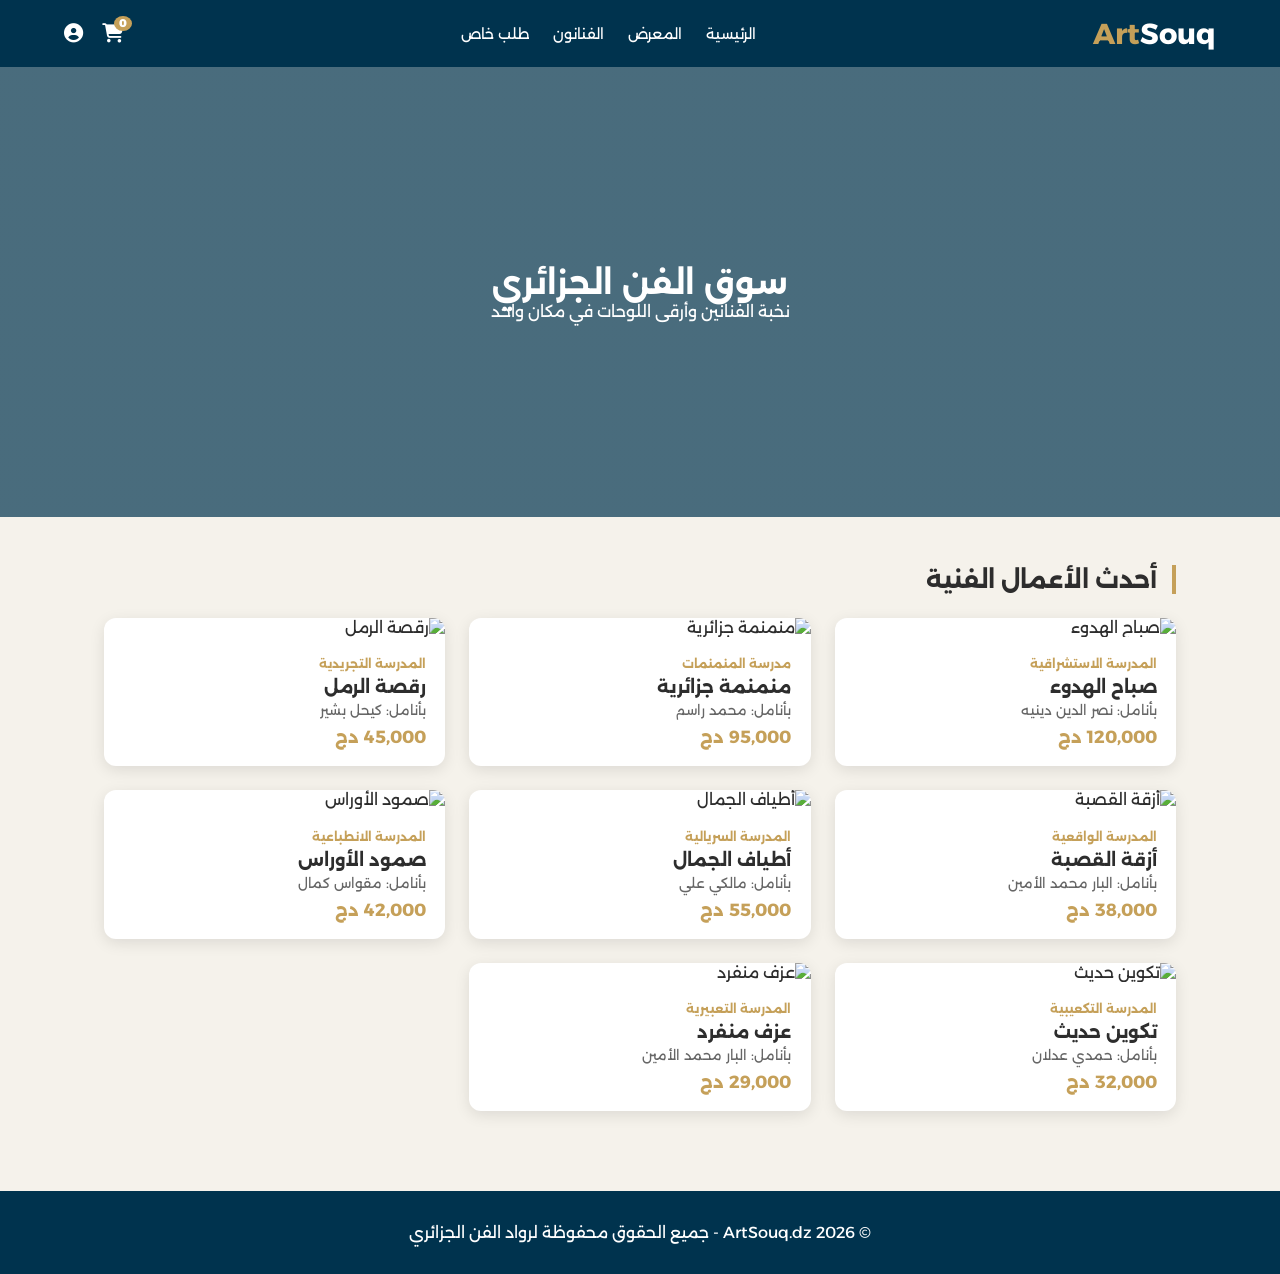
==== index.html @ be3ef2cc "index.html" ====
<!DOCTYPE html>
<html lang="ar" dir="rtl" id="mainHtml">
<head>
    <meta charset="UTF-8">
    <meta name="viewport" content="width=device-width, initial-scale=1.0">
    <title>ArtSouq.dz | سوق الفن الجزائري الاحترافي</title>
    <link href="https://fonts.googleapis.com/css2?family=Alexandria:wght@300;400;700&display=swap" rel="stylesheet">
    <link rel="stylesheet" href="https://cdnjs.cloudflare.com/ajax/libs/font-awesome/6.5.1/css/all.min.css">
    <style>
        :root {
            --petrol-blue: #00334E;
            --gold: #C5A059;
            --ivory: #F5F2EB;
            --text-dark: #2D2D2D;
            --white: #FFFFFF;
            --gray: #f4f4f4;
            --shadow: 0 4px 15px rgba(0,0,0,0.1);
        }

        * { margin: 0; padding: 0; box-sizing: border-box; font-family: 'Alexandria', sans-serif; }
        body { background-color: var(--ivory); color: var(--text-dark); overflow-x: hidden; }

        /* --- Navigation --- */
        nav {
            background-color: var(--petrol-blue);
            padding: 1rem 5%;
            display: flex;
            justify-content: space-between;
            align-items: center;
            position: sticky;
            top: 0;
            z-index: 1000;
        }
        .logo { font-size: 1.8rem; font-weight: 700; text-decoration: none; }
        .logo .art { color: var(--gold); }
        .logo .souq { color: var(--white); }

        .nav-links { display: flex; list-style: none; gap: 1.5rem; }
        .nav-links a { color: var(--white); text-decoration: none; cursor: pointer; font-size: 0.9rem; }
        .nav-links a:hover { color: var(--gold); }

        .nav-actions { display: flex; gap: 1.2rem; align-items: center; color: var(--white); }
        .nav-actions i { cursor: pointer; font-size: 1.2rem; position: relative; }
        .cart-count { position: absolute; top: -8px; right: -8px; background: var(--gold); color: white; font-size: 0.7rem; padding: 2px 5px; border-radius: 50%; }

        /* --- Hero --- */
        .hero {
            height: 50vh;
            background: linear-gradient(rgba(0,51,78,0.7), rgba(0,51,78,0.7)), 
                        url('https://images.unsplash.com/photo-1579783902614-a3fb3927b6a5?auto=format&fit=crop&w=1920&q=80');
            background-size: cover; background-position: center;
            display: flex; flex-direction: column; justify-content: center; align-items: center; text-align: center; color: var(--white);
        }

        /* --- Grid System --- */
        .container { padding: 3rem 5%; max-width: 1200px; margin: 0 auto; }
        .art-grid { display: grid; grid-template-columns: repeat(auto-fill, minmax(280px, 1fr)); gap: 1.5rem; }
        .art-card { background: var(--white); border-radius: 12px; overflow: hidden; box-shadow: var(--shadow); cursor: pointer; transition: 0.3s; }
        .art-card:hover { transform: translateY(-5px); }
        .art-card img { width: 100%; height: 250px; object-fit: cover; }
        .art-details { padding: 1.2rem; }
        .art-details h3 { font-size: 1.1rem; margin-bottom: 5px; }
        .art-details p { font-size: 0.85rem; color: #666; margin-bottom: 8px; }
        .art-details .school { font-size: 0.75rem; color: var(--gold); font-weight: bold; margin-bottom: 5px; display: block; }
        .price { color: var(--gold); font-weight: 700; font-size: 1.1rem; }

        /* --- Modals --- */
        .modal-overlay {
            position: fixed; top: 0; left: 0; width: 100%; height: 100%;
            background: rgba(0,0,0,0.8); display: none; justify-content: center;
            align-items: center; z-index: 2000; padding: 20px; backdrop-filter: blur(8px);
        }
        .modal-content {
            background: var(--white); width: 100%; max-width: 500px; border-radius: 15px;
            padding: 25px; position: relative; max-height: 90vh; overflow-y: auto;
        }
        .close-modal { position: absolute; top: 15px; right: 20px; font-size: 1.5rem; cursor: pointer; color: var(--petrol-blue); }

        /* --- Payment & Special UI --- */
        .payment-card { border: 2px solid #eee; border-radius: 10px; padding: 15px; margin: 10px 0; cursor: pointer; display: flex; align-items: center; gap: 15px; transition: 0.2s; }
        .payment-card:hover { background: #fcfcfc; }
        .payment-card.active { border-color: var(--gold); background: #fdfaf3; }
        .btn-action { width: 100%; padding: 12px; border: none; border-radius: 8px; background: var(--petrol-blue); color: white; font-weight: 700; cursor: pointer; margin-top: 10px; }
        
        .profile-avatar { width: 80px; height: 80px; background: var(--gold); border-radius: 50%; margin: 0 auto 10px; display: flex; align-items: center; justify-content: center; font-size: 2rem; color: white; }
        .artist-list-item { display: flex; align-items: center; gap: 15px; padding: 12px; border-bottom: 1px solid #eee; cursor: pointer; transition: 0.2s; }
        .artist-list-item:hover { background: #f9f9f9; }

        .cart-item { display: flex; justify-content: space-between; align-items: center; border-bottom: 1px solid #eee; padding: 10px 0; }
        
        .gallery-item { position: relative; border-radius: 10px; overflow: hidden; cursor: pointer; height: 180px; }
        .gallery-item img { width: 100%; height: 100%; object-fit: cover; }
        .gallery-item .overlay { position: absolute; top:0; left:0; width:100%; height:100%; background:rgba(0,51,78,0.7); display:flex; align-items:center; justify-content:center; opacity:0; transition:0.3s; color:white; font-weight:700; font-size: 0.8rem; text-align: center; padding: 10px; }
        .gallery-item:hover .overlay { opacity: 1; }

        footer { text-align: center; padding: 2rem; background: var(--petrol-blue); color: white; margin-top: 2rem; }
    </style>
</head>
<body>

    <nav>
        <a href="#" class="logo"><span class="art">Art</span><span class="souq">Souq</span></a>
        <ul class="nav-links">
            <li><a onclick="location.reload()">الرئيسية</a></li>
            <li><a onclick="openModal('galleryModal')">المعرض</a></li>
            <li><a onclick="openModal('artistsModal')">الفنانون</a></li>
            <li><a onclick="openModal('orderModal')">طلب خاص</a></li>
        </ul>
        <div class="nav-actions">
            <i class="fa fa-shopping-cart" onclick="openModal('cartModal')"><span class="cart-count" id="cartCount">0</span></i>
            <i class="fa fa-user-circle" onclick="openModal('profileModal')"></i>
        </div>
    </nav>

    <header class="hero">
        <h1>سوق الفن الجزائري</h1>
        <p>نخبة الفنانين وأرقى اللوحات في مكان واحد</p>
    </header>

    <main class="container">
        <h2 style="margin-bottom: 1.5rem; border-right: 4px solid var(--gold); padding-right: 15px;">أحدث الأعمال الفنية</h2>
        <div class="art-grid" id="mainGrid"></div>
    </main>

    <!-- Modal: Gallery -->
    <div class="modal-overlay" id="galleryModal">
        <div class="modal-content" style="max-width: 800px;">
            <span class="close-modal" onclick="closeModal('galleryModal')">&times;</span>
            <h2 style="margin-bottom:20px;">المعرض الفني الشامل</h2>
            <div style="display:grid; grid-template-columns: repeat(auto-fill, minmax(180px, 1fr)); gap:15px;" id="galleryGrid"></div>
        </div>
    </div>

    <!-- Modal: Artists -->
    <div class="modal-overlay" id="artistsModal">
        <div class="modal-content">
            <span class="close-modal" onclick="closeModal('artistsModal')">&times;</span>
            <h2 style="margin-bottom:15px;">فنانونا المبدعون</h2>
            <div id="artistsList"></div>
        </div>
    </div>

    <!-- Modal: Custom Order -->
    <div class="modal-overlay" id="orderModal">
        <div class="modal-content">
            <span class="close-modal" onclick="closeModal('orderModal')">&times;</span>
            <h2>طلب لوحة خاصة</h2>
            <div style="margin-top: 20px;">
                <label style="display:block; margin-bottom:5px; font-size:0.9rem;">وصف اللوحة المطلوبة</label>
                <textarea style="width:100%; height:100px; padding:10px; border-radius:5px; border:1px solid #ddd; margin-bottom:15px;" placeholder="مثلاً: أريد لوحة طبيعية لصحراء الجزائر بالمدرسة الانطباعية..."></textarea>
                <label style="display:block; margin-bottom:5px; font-size:0.9rem;">الميزانية التقريبية (دج)</label>
                <input type="number" style="width:100%; padding:10px; border-radius:5px; border:1px solid #ddd; margin-bottom:15px;">
                <button class="btn-action" onclick="alert('تم إرسال طلبك بنجاح، سيتواصل معك أحد الفنانين قريباً')">إرسال الطلب</button>
            </div>
        </div>
    </div>

    <!-- Modal: Checkout -->
    <div class="modal-overlay" id="checkoutModal">
        <div class="modal-content">
            <span class="close-modal" onclick="closeModal('checkoutModal')">&times;</span>
            <h2 id="checkTitle">تفاصيل اللوحة</h2>
            <img id="checkImg" src="" style="width:100%; height:250px; object-fit:cover; border-radius:10px; margin:15px 0;">
            <div style="display:flex; flex-direction:column; gap:5px; margin-bottom:20px;">
                <span id="checkSchool" style="color:var(--gold); font-size:0.8rem; font-weight:bold;"></span>
                <span id="checkArtist" style="font-weight:bold;"></span>
                <span class="price" id="checkPrice"></span>
            </div>
            <p style="font-weight:700; margin-bottom:10px;">اختر طريقة الدفع:</p>
            <div class="payment-card" onclick="selectPay(this)">
                <i class="fa fa-credit-card" style="color:#f39c12"></i>
                <span>البطاقة الذهبية (Edahabia)</span>
            </div>
            <div class="payment-card" onclick="selectPay(this)">
                <i class="fa fa-mobile-screen" style="color:#e74c3c"></i>
                <span>تطبيق بريدي موب (BaridiMob)</span>
            </div>
            <button class="btn-action" onclick="addToCart()">إضافة للسلة</button>
            <button class="btn-action" style="background:var(--gold)" onclick="confirmDirectBuy()">شراء مباشر الآن</button>
        </div>
    </div>

    <!-- Modal: Profile -->
    <div class="modal-overlay" id="profileModal">
        <div class="modal-content">
            <span class="close-modal" onclick="closeModal('profileModal')">&times;</span>
            <div style="text-align:center;">
                <div class="profile-avatar"><i class="fa fa-user"></i></div>
                <h3>البار محمد الأمين</h3>
                <p style="font-size:0.85rem; color:#666;">ولاية الجلفة</p>
            </div>
            <div style="border-top:1px solid #eee; padding-top:15px; margin-top:15px;">
                <div style="display:flex; align-items:center; gap:10px; padding:12px; cursor:pointer;"><i class="fa fa-box"></i> طلباتي الفنية</div>
                <div style="display:flex; align-items:center; gap:10px; padding:12px; cursor:pointer;"><i class="fa fa-paint-brush"></i> لوحاتي المعروضة</div>
                <div style="display:flex; align-items:center; gap:10px; padding:12px; cursor:pointer; color:red;"><i class="fa fa-sign-out"></i> تسجيل الخروج</div>
            </div>
        </div>
    </div>

    <!-- Modal: Cart -->
    <div class="modal-overlay" id="cartModal">
        <div class="modal-content">
            <span class="close-modal" onclick="closeModal('cartModal')">&times;</span>
            <h2>سلة التسوق</h2>
            <div id="cartItems" style="margin:20px 0;"></div>
            <div style="border-top:2px solid #eee; padding-top:15px; display:flex; justify-content:space-between; font-weight:700;">
                <span>الإجمالي:</span>
                <span id="cartTotal">0 دج</span>
            </div>
            <button class="btn-action" onclick="alert('جاري الانتقال لصفحة الدفع الآمن...')">إتمام عملية الشراء</button>
        </div>
    </div>

    <footer>
        <p>&copy; 2026 ArtSouq.dz - جميع الحقوق محفوظة لرواد الفن الجزائري</p>
    </footer>

    <script>
        const artists = ["البار محمد الأمين", "كيحل بشير", "مقواس كمال", "حمدي عدلان", "نصر الدين دينيه", "محمد راسم", "مالكي علي"];

        const artworks = [
            { id: 1, title: "صباح الهدوء", artist: "نصر الدين دينيه", school: "المدرسة الاستشراقية", price: 120000, img: "https://images.unsplash.com/photo-1579783902614-a3fb3927b6a5?w=500" },
            { id: 2, title: "منمنمة جزائرية", artist: "محمد راسم", school: "مدرسة المنمنمات", price: 95000, img: "https://images.unsplash.com/photo-1549490349-8643362247b5?w=500" },
            { id: 3, title: "رقصة الرمل", artist: "كيحل بشير", school: "المدرسة التجريدية", price: 45000, img: "https://images.unsplash.com/photo-1541963463532-d68292c34b19?w=500" },
            { id: 4, title: "أزقة القصبة", artist: "البار محمد الأمين", school: "المدرسة الواقعية", price: 38000, img: "https://upload.wikimedia.org/wikipedia/commons/4/4b/Casbahalgerie.jpgw=500" },
            { id: 5, title: "أطياف الجمال", artist: "مالكي علي", school: "المدرسة السريالية", price: 55000, img: "https://images.unsplash.com/photo-1515402246390-e136a92946df?w=500" },
            { id: 6, title: "صمود الأوراس", artist: "مقواس كمال", school: "المدرسة الانطباعية", price: 42000, img: "https://images.unsplash.com/photo-1576133030430-2cb03b6d8cc5?w=500" },
            { id: 7, title: "تكوين حديث", artist: "حمدي عدلان", school: "المدرسة التكعيبية", price: 32000, img: "https://images.unsplash.com/photo-1508189860359-777d945909ef?w=500" },
            { id: 8, title: "عزف منفرد", artist: "البار محمد الأمين", school: "المدرسة التعبيرية", price: 29000, img: "https://images.unsplash.com/photo-1547826039-bfc35e0f1ea8?w=500" }
        ];

        let cart = [];
        let currentItem = null;

        window.onload = () => {
            renderGrid();
            renderGallery();
            renderArtists();
            updateCartUI();
        };

        function renderGrid() {
            const grid = document.getElementById('mainGrid');
            if(!grid) return;
            artworks.forEach(art => {
                const card = document.createElement('div');
                card.className = 'art-card';
                card.onclick = () => openCheckout(art);
                card.innerHTML = `
                    <img src="${art.img}" alt="${art.title}">
                    <div class="art-details">
                        <span class="school">${art.school}</span>
                        <h3>${art.title}</h3>
                        <p>بأنامل: ${art.artist}</p>
                        <div class="price">${art.price.toLocaleString()} دج</div>
                    </div>
                `;
                grid.appendChild(card);
            });
        }

        function renderGallery() {
            const gallery = document.getElementById('galleryGrid');
            if(!gallery) return;
            artworks.forEach(art => {
                const item = document.createElement('div');
                item.className = 'gallery-item';
                item.onclick = () => { closeModal('galleryModal'); openCheckout(art); };
                item.innerHTML = `
                    <img src="${art.img}">
                    <div class="overlay"><span>${art.title}<br>${art.school}</span></div>
                `;
                gallery.appendChild(item);
            });
        }

        function renderArtists() {
            const list = document.getElementById('artistsList');
            if(!list) return;
            artists.forEach(name => {
                const div = document.createElement('div');
                div.className = 'artist-list-item';
                div.innerHTML = `
                    <div style="width:45px; height:45px; border-radius:50%; background:#eee; display:flex; align-items:center; justify-content:center;"><i class="fa fa-user" style="color:#aaa"></i></div>
                    <div style="flex:1;">
                        <h4 style="font-size:0.95rem;">${name}</h4>
                        <p style="font-size:0.7rem; color:#888;">فنان تشكيلي معتمد</p>
                    </div>
                    <i class="fa fa-chevron-left" style="font-size:0.8rem; color:#ccc;"></i>
                `;
                list.appendChild(div);
            });
        }

        function openModal(id) {
            const modal = document.getElementById(id);
            if (modal) {
                modal.style.display = 'flex';
                document.body.style.overflow = 'hidden';
            }
        }

        function closeModal(id) {
            const modal = document.getElementById(id);
            if (modal) {
                modal.style.display = 'none';
                document.body.style.overflow = 'auto';
            }
        }

        function openCheckout(art) {
            currentItem = art;
            document.getElementById('checkTitle').innerText = art.title;
            document.getElementById('checkImg').src = art.img;
            document.getElementById('checkArtist').innerText = "الفنان: " + art.artist;
            document.getElementById('checkSchool').innerText = art.school;
            document.getElementById('checkPrice').innerText = art.price.toLocaleString() + " دج";
            openModal('checkoutModal');
        }

        function selectPay(el) {
            document.querySelectorAll('.payment-card').forEach(p => p.classList.remove('active'));
            el.classList.add('active');
        }

        function addToCart() {
            cart.push(currentItem);
            updateCartUI();
            alert("تم إضافة '" + currentItem.title + "' إلى السلة");
            closeModal('checkoutModal');
        }

        function updateCartUI() {
            const list = document.getElementById('cartItems');
            const count = document.getElementById('cartCount');
            const totalLabel = document.getElementById('cartTotal');
            if(!list || !count || !totalLabel) return;

            count.innerText = cart.length;
            list.innerHTML = "";
            let total = 0;

            if(cart.length === 0) {
                list.innerHTML = '<p style="text-align:center; color:#999;">السلة فارغة حالياً</p>';
            } else {
                cart.forEach((item, index) => {
                    total += item.price;
                    const div = document.createElement('div');
                    div.className = 'cart-item';
                    div.innerHTML = `
                        <div style="font-size:0.9rem;">
                            <strong>${item.title}</strong><br>
                            <span style="font-size:0.75rem; color:#888;">${item.artist}</span>
                        </div>
                        <div style="display:flex; align-items:center; gap:10px;">
                            <span style="color:var(--gold); font-size:0.9rem;">${item.price.toLocaleString()} دج</span>
                            <i class="fa fa-trash" onclick="removeFromCart(${index})" style="color:red; cursor:pointer;"></i>
                        </div>
                    `;
                    list.appendChild(div);
                });
            }
            totalLabel.innerText = total.toLocaleString() + " دج";
        }

        function removeFromCart(index) {
            cart.splice(index, 1);
            updateCartUI();
        }

        function confirmDirectBuy() {
            alert("سيتم توجيهك الآن لإتمام عملية شراء '" + currentItem.title + "' بمبلغ " + currentItem.price.toLocaleString() + " دج");
            closeModal('checkoutModal');
        }

        window.onclick = function(e) {
            if (e.target.classList.contains('modal-overlay')) {
                e.target.style.display = 'none';
                document.body.style.overflow = 'auto';
            }
        }
    </script>
</body>
</html>
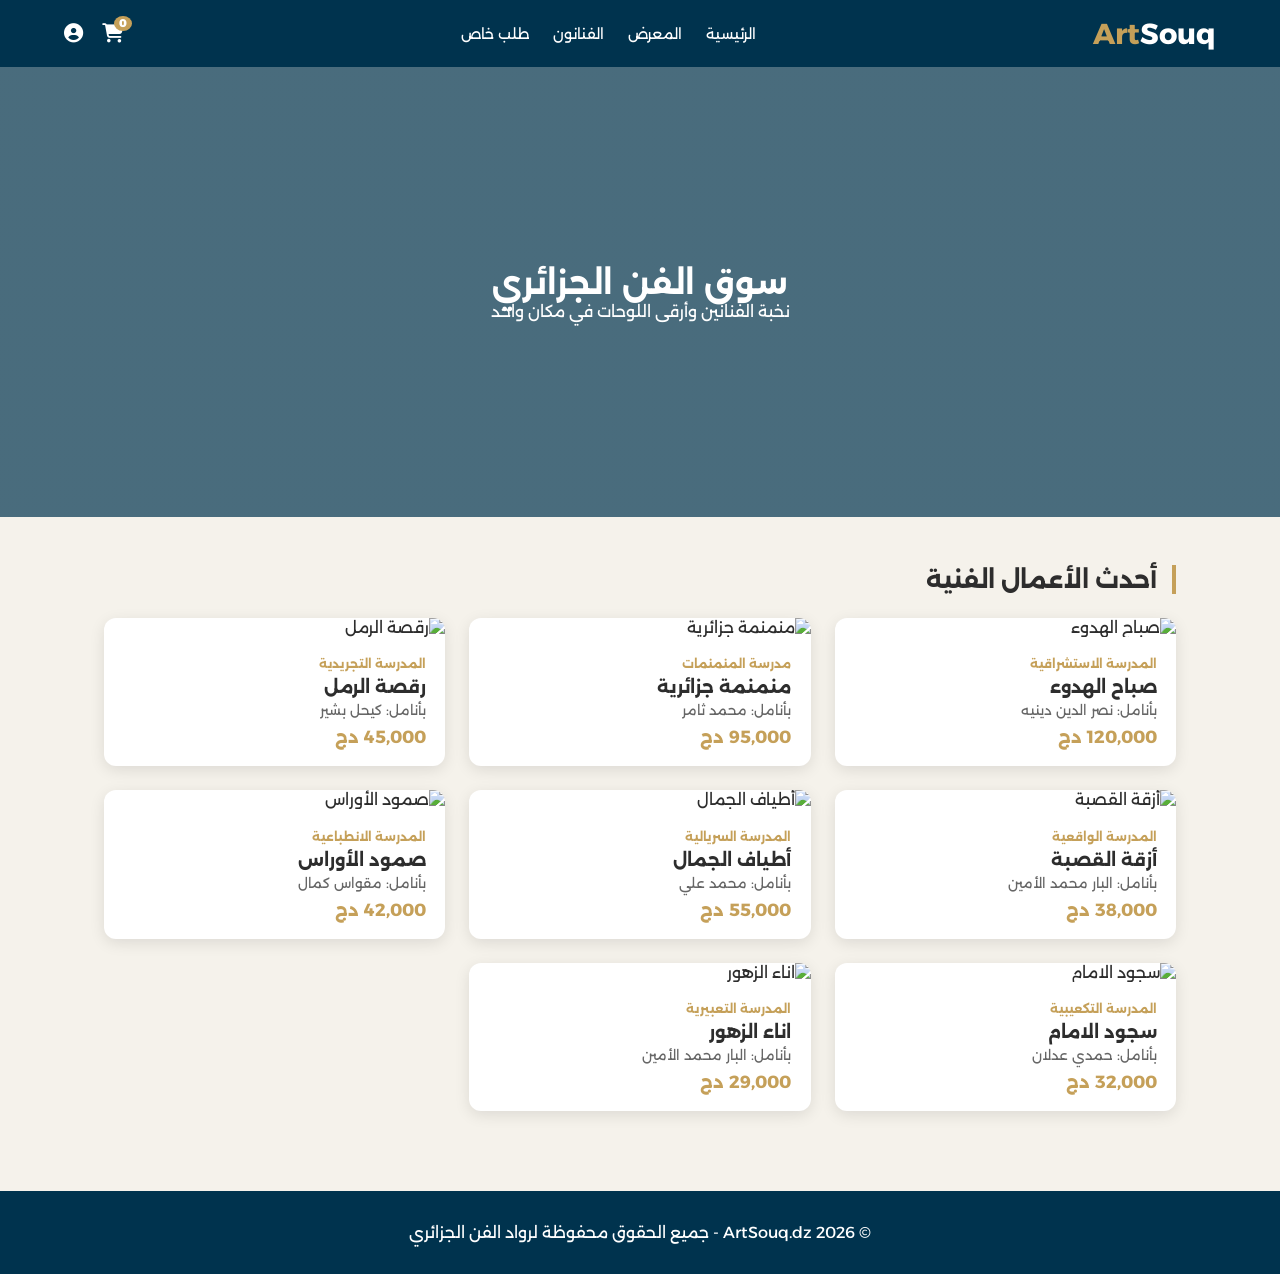
==== commit 218278c3: "index.html" ====
--- a/index.html
+++ b/index.html
@@ -219,14 +219,14 @@
         const artists = ["البار محمد الأمين", "كيحل بشير", "مقواس كمال", "حمدي عدلان", "نصر الدين دينيه", "محمد راسم", "مالكي علي"];
 
         const artworks = [
-            { id: 1, title: "صباح الهدوء", artist: "نصر الدين دينيه", school: "المدرسة الاستشراقية", price: 120000, img: "https://images.unsplash.com/photo-1579783902614-a3fb3927b6a5?w=500" },
-            { id: 2, title: "منمنمة جزائرية", artist: "محمد راسم", school: "مدرسة المنمنمات", price: 95000, img: "https://images.unsplash.com/photo-1549490349-8643362247b5?w=500" },
-            { id: 3, title: "رقصة الرمل", artist: "كيحل بشير", school: "المدرسة التجريدية", price: 45000, img: "https://images.unsplash.com/photo-1541963463532-d68292c34b19?w=500" },
-            { id: 4, title: "أزقة القصبة", artist: "البار محمد الأمين", school: "المدرسة الواقعية", price: 38000, img: "https://upload.wikimedia.org/wikipedia/commons/4/4b/Casbahalgerie.jpgw=500" },
-            { id: 5, title: "أطياف الجمال", artist: "مالكي علي", school: "المدرسة السريالية", price: 55000, img: "https://images.unsplash.com/photo-1515402246390-e136a92946df?w=500" },
-            { id: 6, title: "صمود الأوراس", artist: "مقواس كمال", school: "المدرسة الانطباعية", price: 42000, img: "https://images.unsplash.com/photo-1576133030430-2cb03b6d8cc5?w=500" },
-            { id: 7, title: "تكوين حديث", artist: "حمدي عدلان", school: "المدرسة التكعيبية", price: 32000, img: "https://images.unsplash.com/photo-1508189860359-777d945909ef?w=500" },
-            { id: 8, title: "عزف منفرد", artist: "البار محمد الأمين", school: "المدرسة التعبيرية", price: 29000, img: "https://images.unsplash.com/photo-1547826039-bfc35e0f1ea8?w=500" }
+            { id: 1, title: "صباح الهدوء", artist: "نصر الدين دينيه", school: "المدرسة الاستشراقية", price: 120000, img: "https://2img.net/h/i539.photobucket.com/albums/ff360/archialg/algerie/femme%20algerienne/tin_hinan_hoggar.jpg?w=500" },
+            { id: 2, title: "منمنمة جزائرية", artist: "محمد ثامر", school: "مدرسة المنمنمات", price: 95000, img: "https://vid.alarabiya.net/images/2022/02/10/53da3e23-6666-46f4-a8ca-8e609cc640d2/53da3e23-6666-46f4-a8ca-8e609cc640d2.jpg?w=500" },
+            { id: 3, title: "رقصة الرمل", artist: "كيحل بشير", school: "المدرسة التجريدية", price: 45000, img: "https://blogger.googleusercontent.com/img/b/R29vZ2xl/AVvXsEifM8jnM-N3sjC7qwY6VaiuWvEDyGWyv0_7Jel11lprR1s1uzZHMRfeWwuYGGZaDwC4DCWLk5CG8VKjKF0zP6U5BfFAQPnCHUqKGDuByL72-ceOzuN7n6uaTGbp1NOQ4XqaMBMT7jfPbIk/s1600/180281_188369654625754_2084070500_n.jpg?w=500" },
+            { id: 4, title: "أزقة القصبة", artist: "البار محمد الأمين", school: "المدرسة الواقعية", price: 38000, img: "https://upload.wikimedia.org/wikipedia/commons/4/4b/Casbahalgerie.jpg?w=500" },
+            { id: 5, title: "أطياف الجمال", artist: "محمد علي", school: "المدرسة السريالية", price: 55000, img: "https://cdn.assayahi.dz/ar/wp-content/uploads/2022/08/272259023_1748551535341485_4950606612598556816_n-780x470.jpg?w=500" },
+            { id: 6, title: "صمود الأوراس", artist: "مقواس كمال", school: "المدرسة الانطباعية", price: 42000, img: "https://upload.wikimedia.org/wikipedia/commons/thumb/6/6b/Monet_Umbrella.JPG/500px-Monet_Umbrella.JPG?w=500" },
+            { id: 7, title: "سجود الامام", artist: "حمدي عدلان", school: "المدرسة التكعيبية", price: 32000, img: "https://blogger.googleusercontent.com/img/b/R29vZ2xl/AVvXsEjKpmlEM-TqpV6XoRj1K8Cy2jnK0xxgsMDZfxrSpZDcjvvqDJlI71JtxM1pj5rNWD9EvNyK_IWyo8Glr_PgqBTSypPSnHSPKUF5zJ5XU4ticF3BYFYpATRLc35sP6lkqE_rH6zqE4TN3D0/s1600/206044_186369681492418_1611847581_n.jpg?w=500" },
+            { id: 8, title: "اناء الزهور", artist: "البار محمد الأمين", school: "المدرسة التعبيرية", price: 29000, img: "https://upload.wikimedia.org/wikipedia/commons/thumb/b/bd/Jan_Bruegel_%28I%29_-_Bouquet_of_Flowers_in_a_Ceramic_Vase.jpg/500px-Jan_Bruegel_%28I%29_-_Bouquet_of_Flowers_in_a_Ceramic_Vase.jpg?w=500" }
         ];
 
         let cart = [];
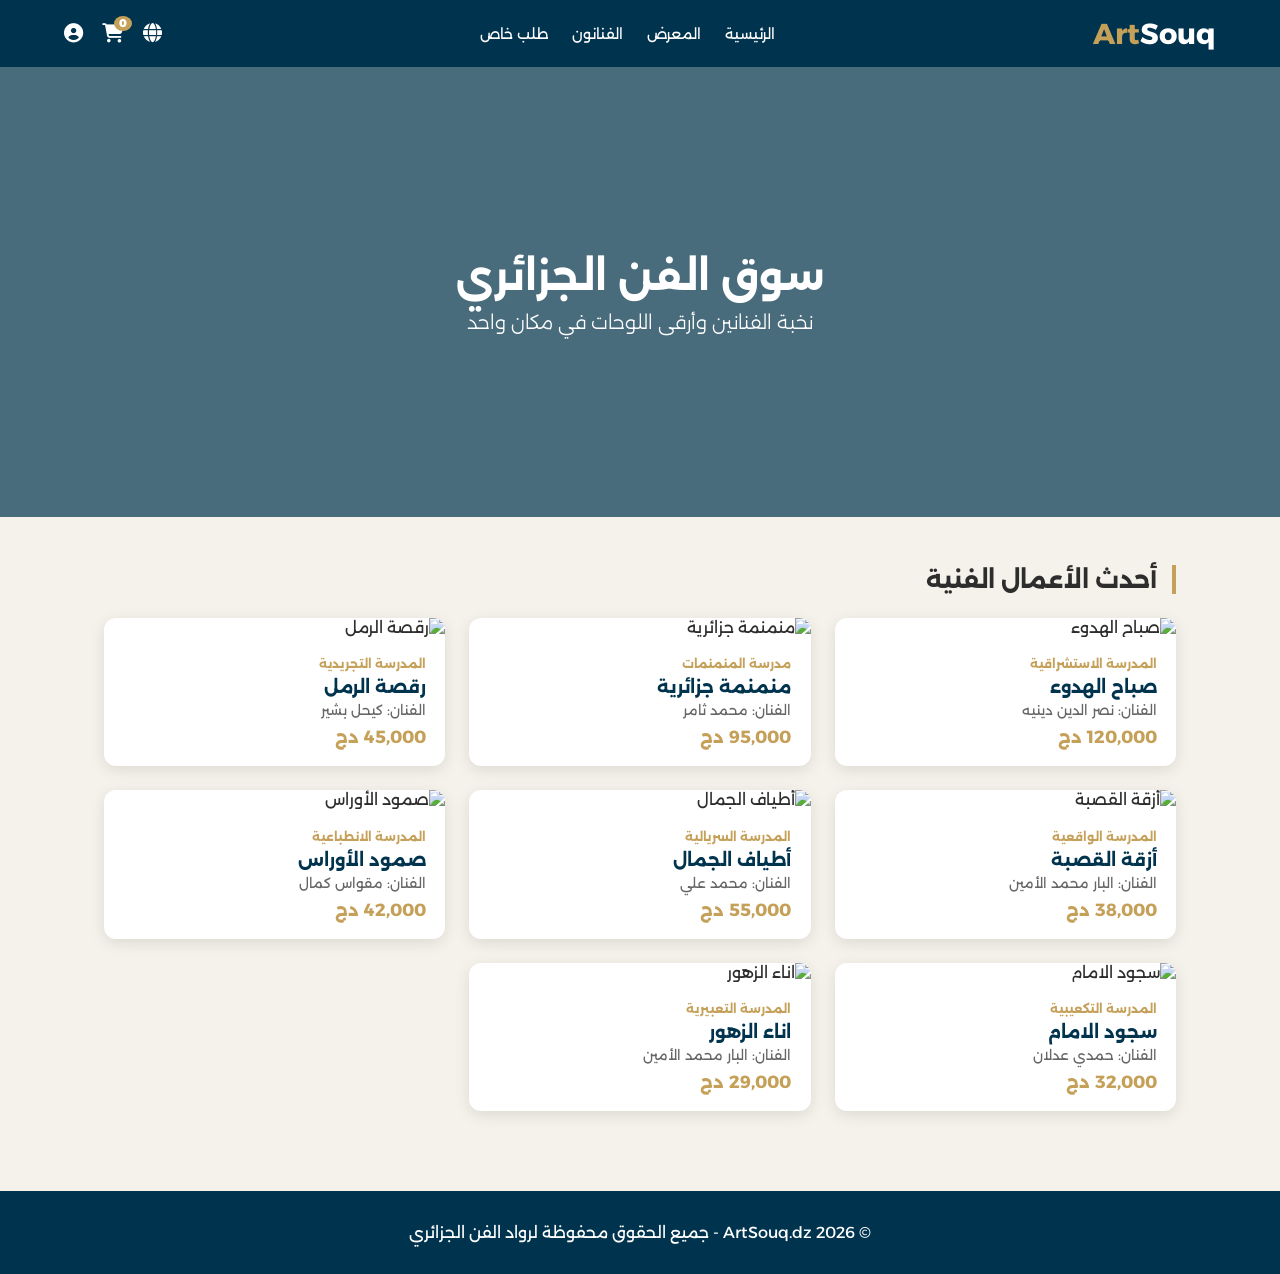
==== commit 00848e51: "Rename index5.html to index.html" ====
--- a/index.html
+++ b/index.html
@@ -1,384 +1,487 @@
-<!DOCTYPE html>
-<html lang="ar" dir="rtl" id="mainHtml">
-<head>
-    <meta charset="UTF-8">
-    <meta name="viewport" content="width=device-width, initial-scale=1.0">
-    <title>ArtSouq.dz | سوق الفن الجزائري الاحترافي</title>
-    <link href="https://fonts.googleapis.com/css2?family=Alexandria:wght@300;400;700&display=swap" rel="stylesheet">
-    <link rel="stylesheet" href="https://cdnjs.cloudflare.com/ajax/libs/font-awesome/6.5.1/css/all.min.css">
-    <style>
-        :root {
-            --petrol-blue: #00334E;
-            --gold: #C5A059;
-            --ivory: #F5F2EB;
-            --text-dark: #2D2D2D;
-            --white: #FFFFFF;
-            --gray: #f4f4f4;
-            --shadow: 0 4px 15px rgba(0,0,0,0.1);
-        }
-
-        * { margin: 0; padding: 0; box-sizing: border-box; font-family: 'Alexandria', sans-serif; }
-        body { background-color: var(--ivory); color: var(--text-dark); overflow-x: hidden; }
-
-        /* --- Navigation --- */
-        nav {
-            background-color: var(--petrol-blue);
-            padding: 1rem 5%;
-            display: flex;
-            justify-content: space-between;
-            align-items: center;
-            position: sticky;
-            top: 0;
-            z-index: 1000;
-        }
-        .logo { font-size: 1.8rem; font-weight: 700; text-decoration: none; }
-        .logo .art { color: var(--gold); }
-        .logo .souq { color: var(--white); }
-
-        .nav-links { display: flex; list-style: none; gap: 1.5rem; }
-        .nav-links a { color: var(--white); text-decoration: none; cursor: pointer; font-size: 0.9rem; }
-        .nav-links a:hover { color: var(--gold); }
-
-        .nav-actions { display: flex; gap: 1.2rem; align-items: center; color: var(--white); }
-        .nav-actions i { cursor: pointer; font-size: 1.2rem; position: relative; }
-        .cart-count { position: absolute; top: -8px; right: -8px; background: var(--gold); color: white; font-size: 0.7rem; padding: 2px 5px; border-radius: 50%; }
-
-        /* --- Hero --- */
-        .hero {
-            height: 50vh;
-            background: linear-gradient(rgba(0,51,78,0.7), rgba(0,51,78,0.7)), 
-                        url('https://images.unsplash.com/photo-1579783902614-a3fb3927b6a5?auto=format&fit=crop&w=1920&q=80');
-            background-size: cover; background-position: center;
-            display: flex; flex-direction: column; justify-content: center; align-items: center; text-align: center; color: var(--white);
-        }
-
-        /* --- Grid System --- */
-        .container { padding: 3rem 5%; max-width: 1200px; margin: 0 auto; }
-        .art-grid { display: grid; grid-template-columns: repeat(auto-fill, minmax(280px, 1fr)); gap: 1.5rem; }
-        .art-card { background: var(--white); border-radius: 12px; overflow: hidden; box-shadow: var(--shadow); cursor: pointer; transition: 0.3s; }
-        .art-card:hover { transform: translateY(-5px); }
-        .art-card img { width: 100%; height: 250px; object-fit: cover; }
-        .art-details { padding: 1.2rem; }
-        .art-details h3 { font-size: 1.1rem; margin-bottom: 5px; }
-        .art-details p { font-size: 0.85rem; color: #666; margin-bottom: 8px; }
-        .art-details .school { font-size: 0.75rem; color: var(--gold); font-weight: bold; margin-bottom: 5px; display: block; }
-        .price { color: var(--gold); font-weight: 700; font-size: 1.1rem; }
-
-        /* --- Modals --- */
-        .modal-overlay {
-            position: fixed; top: 0; left: 0; width: 100%; height: 100%;
-            background: rgba(0,0,0,0.8); display: none; justify-content: center;
-            align-items: center; z-index: 2000; padding: 20px; backdrop-filter: blur(8px);
-        }
-        .modal-content {
-            background: var(--white); width: 100%; max-width: 500px; border-radius: 15px;
-            padding: 25px; position: relative; max-height: 90vh; overflow-y: auto;
-        }
-        .close-modal { position: absolute; top: 15px; right: 20px; font-size: 1.5rem; cursor: pointer; color: var(--petrol-blue); }
-
-        /* --- Payment & Special UI --- */
-        .payment-card { border: 2px solid #eee; border-radius: 10px; padding: 15px; margin: 10px 0; cursor: pointer; display: flex; align-items: center; gap: 15px; transition: 0.2s; }
-        .payment-card:hover { background: #fcfcfc; }
-        .payment-card.active { border-color: var(--gold); background: #fdfaf3; }
-        .btn-action { width: 100%; padding: 12px; border: none; border-radius: 8px; background: var(--petrol-blue); color: white; font-weight: 700; cursor: pointer; margin-top: 10px; }
-        
-        .profile-avatar { width: 80px; height: 80px; background: var(--gold); border-radius: 50%; margin: 0 auto 10px; display: flex; align-items: center; justify-content: center; font-size: 2rem; color: white; }
-        .artist-list-item { display: flex; align-items: center; gap: 15px; padding: 12px; border-bottom: 1px solid #eee; cursor: pointer; transition: 0.2s; }
-        .artist-list-item:hover { background: #f9f9f9; }
-
-        .cart-item { display: flex; justify-content: space-between; align-items: center; border-bottom: 1px solid #eee; padding: 10px 0; }
-        
-        .gallery-item { position: relative; border-radius: 10px; overflow: hidden; cursor: pointer; height: 180px; }
-        .gallery-item img { width: 100%; height: 100%; object-fit: cover; }
-        .gallery-item .overlay { position: absolute; top:0; left:0; width:100%; height:100%; background:rgba(0,51,78,0.7); display:flex; align-items:center; justify-content:center; opacity:0; transition:0.3s; color:white; font-weight:700; font-size: 0.8rem; text-align: center; padding: 10px; }
-        .gallery-item:hover .overlay { opacity: 1; }
-
-        footer { text-align: center; padding: 2rem; background: var(--petrol-blue); color: white; margin-top: 2rem; }
-    </style>
-</head>
-<body>
-
-    <nav>
-        <a href="#" class="logo"><span class="art">Art</span><span class="souq">Souq</span></a>
-        <ul class="nav-links">
-            <li><a onclick="location.reload()">الرئيسية</a></li>
-            <li><a onclick="openModal('galleryModal')">المعرض</a></li>
-            <li><a onclick="openModal('artistsModal')">الفنانون</a></li>
-            <li><a onclick="openModal('orderModal')">طلب خاص</a></li>
-        </ul>
-        <div class="nav-actions">
-            <i class="fa fa-shopping-cart" onclick="openModal('cartModal')"><span class="cart-count" id="cartCount">0</span></i>
-            <i class="fa fa-user-circle" onclick="openModal('profileModal')"></i>
-        </div>
-    </nav>
-
-    <header class="hero">
-        <h1>سوق الفن الجزائري</h1>
-        <p>نخبة الفنانين وأرقى اللوحات في مكان واحد</p>
-    </header>
-
-    <main class="container">
-        <h2 style="margin-bottom: 1.5rem; border-right: 4px solid var(--gold); padding-right: 15px;">أحدث الأعمال الفنية</h2>
-        <div class="art-grid" id="mainGrid"></div>
-    </main>
-
-    <!-- Modal: Gallery -->
-    <div class="modal-overlay" id="galleryModal">
-        <div class="modal-content" style="max-width: 800px;">
-            <span class="close-modal" onclick="closeModal('galleryModal')">&times;</span>
-            <h2 style="margin-bottom:20px;">المعرض الفني الشامل</h2>
-            <div style="display:grid; grid-template-columns: repeat(auto-fill, minmax(180px, 1fr)); gap:15px;" id="galleryGrid"></div>
-        </div>
-    </div>
-
-    <!-- Modal: Artists -->
-    <div class="modal-overlay" id="artistsModal">
-        <div class="modal-content">
-            <span class="close-modal" onclick="closeModal('artistsModal')">&times;</span>
-            <h2 style="margin-bottom:15px;">فنانونا المبدعون</h2>
-            <div id="artistsList"></div>
-        </div>
-    </div>
-
-    <!-- Modal: Custom Order -->
-    <div class="modal-overlay" id="orderModal">
-        <div class="modal-content">
-            <span class="close-modal" onclick="closeModal('orderModal')">&times;</span>
-            <h2>طلب لوحة خاصة</h2>
-            <div style="margin-top: 20px;">
-                <label style="display:block; margin-bottom:5px; font-size:0.9rem;">وصف اللوحة المطلوبة</label>
-                <textarea style="width:100%; height:100px; padding:10px; border-radius:5px; border:1px solid #ddd; margin-bottom:15px;" placeholder="مثلاً: أريد لوحة طبيعية لصحراء الجزائر بالمدرسة الانطباعية..."></textarea>
-                <label style="display:block; margin-bottom:5px; font-size:0.9rem;">الميزانية التقريبية (دج)</label>
-                <input type="number" style="width:100%; padding:10px; border-radius:5px; border:1px solid #ddd; margin-bottom:15px;">
-                <button class="btn-action" onclick="alert('تم إرسال طلبك بنجاح، سيتواصل معك أحد الفنانين قريباً')">إرسال الطلب</button>
-            </div>
-        </div>
-    </div>
-
-    <!-- Modal: Checkout -->
-    <div class="modal-overlay" id="checkoutModal">
-        <div class="modal-content">
-            <span class="close-modal" onclick="closeModal('checkoutModal')">&times;</span>
-            <h2 id="checkTitle">تفاصيل اللوحة</h2>
-            <img id="checkImg" src="" style="width:100%; height:250px; object-fit:cover; border-radius:10px; margin:15px 0;">
-            <div style="display:flex; flex-direction:column; gap:5px; margin-bottom:20px;">
-                <span id="checkSchool" style="color:var(--gold); font-size:0.8rem; font-weight:bold;"></span>
-                <span id="checkArtist" style="font-weight:bold;"></span>
-                <span class="price" id="checkPrice"></span>
-            </div>
-            <p style="font-weight:700; margin-bottom:10px;">اختر طريقة الدفع:</p>
-            <div class="payment-card" onclick="selectPay(this)">
-                <i class="fa fa-credit-card" style="color:#f39c12"></i>
-                <span>البطاقة الذهبية (Edahabia)</span>
-            </div>
-            <div class="payment-card" onclick="selectPay(this)">
-                <i class="fa fa-mobile-screen" style="color:#e74c3c"></i>
-                <span>تطبيق بريدي موب (BaridiMob)</span>
-            </div>
-            <button class="btn-action" onclick="addToCart()">إضافة للسلة</button>
-            <button class="btn-action" style="background:var(--gold)" onclick="confirmDirectBuy()">شراء مباشر الآن</button>
-        </div>
-    </div>
-
-    <!-- Modal: Profile -->
-    <div class="modal-overlay" id="profileModal">
-        <div class="modal-content">
-            <span class="close-modal" onclick="closeModal('profileModal')">&times;</span>
-            <div style="text-align:center;">
-                <div class="profile-avatar"><i class="fa fa-user"></i></div>
-                <h3>البار محمد الأمين</h3>
-                <p style="font-size:0.85rem; color:#666;">ولاية الجلفة</p>
-            </div>
-            <div style="border-top:1px solid #eee; padding-top:15px; margin-top:15px;">
-                <div style="display:flex; align-items:center; gap:10px; padding:12px; cursor:pointer;"><i class="fa fa-box"></i> طلباتي الفنية</div>
-                <div style="display:flex; align-items:center; gap:10px; padding:12px; cursor:pointer;"><i class="fa fa-paint-brush"></i> لوحاتي المعروضة</div>
-                <div style="display:flex; align-items:center; gap:10px; padding:12px; cursor:pointer; color:red;"><i class="fa fa-sign-out"></i> تسجيل الخروج</div>
-            </div>
-        </div>
-    </div>
-
-    <!-- Modal: Cart -->
-    <div class="modal-overlay" id="cartModal">
-        <div class="modal-content">
-            <span class="close-modal" onclick="closeModal('cartModal')">&times;</span>
-            <h2>سلة التسوق</h2>
-            <div id="cartItems" style="margin:20px 0;"></div>
-            <div style="border-top:2px solid #eee; padding-top:15px; display:flex; justify-content:space-between; font-weight:700;">
-                <span>الإجمالي:</span>
-                <span id="cartTotal">0 دج</span>
-            </div>
-            <button class="btn-action" onclick="alert('جاري الانتقال لصفحة الدفع الآمن...')">إتمام عملية الشراء</button>
-        </div>
-    </div>
-
-    <footer>
-        <p>&copy; 2026 ArtSouq.dz - جميع الحقوق محفوظة لرواد الفن الجزائري</p>
-    </footer>
-
-    <script>
-        const artists = ["البار محمد الأمين", "كيحل بشير", "مقواس كمال", "حمدي عدلان", "نصر الدين دينيه", "محمد راسم", "مالكي علي"];
-
-        const artworks = [
-            { id: 1, title: "صباح الهدوء", artist: "نصر الدين دينيه", school: "المدرسة الاستشراقية", price: 120000, img: "https://2img.net/h/i539.photobucket.com/albums/ff360/archialg/algerie/femme%20algerienne/tin_hinan_hoggar.jpg?w=500" },
-            { id: 2, title: "منمنمة جزائرية", artist: "محمد ثامر", school: "مدرسة المنمنمات", price: 95000, img: "https://vid.alarabiya.net/images/2022/02/10/53da3e23-6666-46f4-a8ca-8e609cc640d2/53da3e23-6666-46f4-a8ca-8e609cc640d2.jpg?w=500" },
-            { id: 3, title: "رقصة الرمل", artist: "كيحل بشير", school: "المدرسة التجريدية", price: 45000, img: "https://blogger.googleusercontent.com/img/b/R29vZ2xl/AVvXsEifM8jnM-N3sjC7qwY6VaiuWvEDyGWyv0_7Jel11lprR1s1uzZHMRfeWwuYGGZaDwC4DCWLk5CG8VKjKF0zP6U5BfFAQPnCHUqKGDuByL72-ceOzuN7n6uaTGbp1NOQ4XqaMBMT7jfPbIk/s1600/180281_188369654625754_2084070500_n.jpg?w=500" },
-            { id: 4, title: "أزقة القصبة", artist: "البار محمد الأمين", school: "المدرسة الواقعية", price: 38000, img: "https://upload.wikimedia.org/wikipedia/commons/4/4b/Casbahalgerie.jpg?w=500" },
-            { id: 5, title: "أطياف الجمال", artist: "محمد علي", school: "المدرسة السريالية", price: 55000, img: "https://cdn.assayahi.dz/ar/wp-content/uploads/2022/08/272259023_1748551535341485_4950606612598556816_n-780x470.jpg?w=500" },
-            { id: 6, title: "صمود الأوراس", artist: "مقواس كمال", school: "المدرسة الانطباعية", price: 42000, img: "https://upload.wikimedia.org/wikipedia/commons/thumb/6/6b/Monet_Umbrella.JPG/500px-Monet_Umbrella.JPG?w=500" },
-            { id: 7, title: "سجود الامام", artist: "حمدي عدلان", school: "المدرسة التكعيبية", price: 32000, img: "https://blogger.googleusercontent.com/img/b/R29vZ2xl/AVvXsEjKpmlEM-TqpV6XoRj1K8Cy2jnK0xxgsMDZfxrSpZDcjvvqDJlI71JtxM1pj5rNWD9EvNyK_IWyo8Glr_PgqBTSypPSnHSPKUF5zJ5XU4ticF3BYFYpATRLc35sP6lkqE_rH6zqE4TN3D0/s1600/206044_186369681492418_1611847581_n.jpg?w=500" },
-            { id: 8, title: "اناء الزهور", artist: "البار محمد الأمين", school: "المدرسة التعبيرية", price: 29000, img: "https://upload.wikimedia.org/wikipedia/commons/thumb/b/bd/Jan_Bruegel_%28I%29_-_Bouquet_of_Flowers_in_a_Ceramic_Vase.jpg/500px-Jan_Bruegel_%28I%29_-_Bouquet_of_Flowers_in_a_Ceramic_Vase.jpg?w=500" }
-        ];
-
-        let cart = [];
-        let currentItem = null;
-
-        window.onload = () => {
-            renderGrid();
-            renderGallery();
-            renderArtists();
-            updateCartUI();
-        };
-
-        function renderGrid() {
-            const grid = document.getElementById('mainGrid');
-            if(!grid) return;
-            artworks.forEach(art => {
-                const card = document.createElement('div');
-                card.className = 'art-card';
-                card.onclick = () => openCheckout(art);
-                card.innerHTML = `
-                    <img src="${art.img}" alt="${art.title}">
-                    <div class="art-details">
-                        <span class="school">${art.school}</span>
-                        <h3>${art.title}</h3>
-                        <p>بأنامل: ${art.artist}</p>
-                        <div class="price">${art.price.toLocaleString()} دج</div>
-                    </div>
-                `;
-                grid.appendChild(card);
-            });
-        }
-
-        function renderGallery() {
-            const gallery = document.getElementById('galleryGrid');
-            if(!gallery) return;
-            artworks.forEach(art => {
-                const item = document.createElement('div');
-                item.className = 'gallery-item';
-                item.onclick = () => { closeModal('galleryModal'); openCheckout(art); };
-                item.innerHTML = `
-                    <img src="${art.img}">
-                    <div class="overlay"><span>${art.title}<br>${art.school}</span></div>
-                `;
-                gallery.appendChild(item);
-            });
-        }
-
-        function renderArtists() {
-            const list = document.getElementById('artistsList');
-            if(!list) return;
-            artists.forEach(name => {
-                const div = document.createElement('div');
-                div.className = 'artist-list-item';
-                div.innerHTML = `
-                    <div style="width:45px; height:45px; border-radius:50%; background:#eee; display:flex; align-items:center; justify-content:center;"><i class="fa fa-user" style="color:#aaa"></i></div>
-                    <div style="flex:1;">
-                        <h4 style="font-size:0.95rem;">${name}</h4>
-                        <p style="font-size:0.7rem; color:#888;">فنان تشكيلي معتمد</p>
-                    </div>
-                    <i class="fa fa-chevron-left" style="font-size:0.8rem; color:#ccc;"></i>
-                `;
-                list.appendChild(div);
-            });
-        }
-
-        function openModal(id) {
-            const modal = document.getElementById(id);
-            if (modal) {
-                modal.style.display = 'flex';
-                document.body.style.overflow = 'hidden';
-            }
-        }
-
-        function closeModal(id) {
-            const modal = document.getElementById(id);
-            if (modal) {
-                modal.style.display = 'none';
-                document.body.style.overflow = 'auto';
-            }
-        }
-
-        function openCheckout(art) {
-            currentItem = art;
-            document.getElementById('checkTitle').innerText = art.title;
-            document.getElementById('checkImg').src = art.img;
-            document.getElementById('checkArtist').innerText = "الفنان: " + art.artist;
-            document.getElementById('checkSchool').innerText = art.school;
-            document.getElementById('checkPrice').innerText = art.price.toLocaleString() + " دج";
-            openModal('checkoutModal');
-        }
-
-        function selectPay(el) {
-            document.querySelectorAll('.payment-card').forEach(p => p.classList.remove('active'));
-            el.classList.add('active');
-        }
-
-        function addToCart() {
-            cart.push(currentItem);
-            updateCartUI();
-            alert("تم إضافة '" + currentItem.title + "' إلى السلة");
-            closeModal('checkoutModal');
-        }
-
-        function updateCartUI() {
-            const list = document.getElementById('cartItems');
-            const count = document.getElementById('cartCount');
-            const totalLabel = document.getElementById('cartTotal');
-            if(!list || !count || !totalLabel) return;
-
-            count.innerText = cart.length;
-            list.innerHTML = "";
-            let total = 0;
-
-            if(cart.length === 0) {
-                list.innerHTML = '<p style="text-align:center; color:#999;">السلة فارغة حالياً</p>';
-            } else {
-                cart.forEach((item, index) => {
-                    total += item.price;
-                    const div = document.createElement('div');
-                    div.className = 'cart-item';
-                    div.innerHTML = `
-                        <div style="font-size:0.9rem;">
-                            <strong>${item.title}</strong><br>
-                            <span style="font-size:0.75rem; color:#888;">${item.artist}</span>
-                        </div>
-                        <div style="display:flex; align-items:center; gap:10px;">
-                            <span style="color:var(--gold); font-size:0.9rem;">${item.price.toLocaleString()} دج</span>
-                            <i class="fa fa-trash" onclick="removeFromCart(${index})" style="color:red; cursor:pointer;"></i>
-                        </div>
-                    `;
-                    list.appendChild(div);
-                });
-            }
-            totalLabel.innerText = total.toLocaleString() + " دج";
-        }
-
-        function removeFromCart(index) {
-            cart.splice(index, 1);
-            updateCartUI();
-        }
-
-        function confirmDirectBuy() {
-            alert("سيتم توجيهك الآن لإتمام عملية شراء '" + currentItem.title + "' بمبلغ " + currentItem.price.toLocaleString() + " دج");
-            closeModal('checkoutModal');
-        }
-
-        window.onclick = function(e) {
-            if (e.target.classList.contains('modal-overlay')) {
-                e.target.style.display = 'none';
-                document.body.style.overflow = 'auto';
-            }
-        }
-    </script>
-</body>
-</html>
+<!DOCTYPE html>
+<html lang="ar" dir="rtl" id="mainHtml">
+<head>
+    <meta charset="UTF-8">
+    <meta name="viewport" content="width=device-width, initial-scale=1.0">
+    <title>ArtSouq.dz | Professional Algerian Art Market</title>
+    <link href="https://fonts.googleapis.com/css2?family=Alexandria:wght@300;400;700&display=swap" rel="stylesheet">
+    <link rel="stylesheet" href="https://cdnjs.cloudflare.com/ajax/libs/font-awesome/6.5.1/css/all.min.css">
+    <style>
+        :root {
+            --petrol-blue: #00334E;
+            --gold: #C5A059;
+            --ivory: #F5F2EB;
+            --text-dark: #2D2D2D;
+            --white: #FFFFFF;
+            --gray: #f4f4f4;
+            --shadow: 0 4px 15px rgba(0,0,0,0.1);
+        }
+
+        * { margin: 0; padding: 0; box-sizing: border-box; font-family: 'Alexandria', sans-serif; }
+        body { background-color: var(--ivory); color: var(--text-dark); overflow-x: hidden; transition: all 0.3s ease; }
+
+        /* --- Navigation --- */
+        nav {
+            background-color: var(--petrol-blue);
+            padding: 1rem 5%;
+            display: flex;
+            justify-content: space-between;
+            align-items: center;
+            position: sticky;
+            top: 0;
+            z-index: 1000;
+        }
+        .logo { font-size: 1.8rem; font-weight: 700; text-decoration: none; }
+        .logo .art { color: var(--gold); }
+        .logo .souq { color: var(--white); }
+
+        .nav-links { display: flex; list-style: none; gap: 1.5rem; }
+        .nav-links a { color: var(--white); text-decoration: none; cursor: pointer; font-size: 0.9rem; font-weight: 400; }
+        .nav-links a:hover { color: var(--gold); }
+
+        .nav-actions { display: flex; gap: 1.2rem; align-items: center; color: var(--white); }
+        .nav-actions i { cursor: pointer; font-size: 1.2rem; position: relative; }
+        .cart-count { position: absolute; top: -8px; right: -8px; background: var(--gold); color: white; font-size: 0.7rem; padding: 2px 5px; border-radius: 50%; }
+
+        /* Language Switcher Small UI */
+        .lang-switch { position: relative; display: inline-block; cursor: pointer; }
+        .lang-dropdown { 
+            display: none; position: absolute; top: 100%; right: 0; 
+            background: var(--white); border-radius: 8px; box-shadow: var(--shadow); 
+            min-width: 100px; z-index: 1001; overflow: hidden;
+        }
+        .lang-switch:hover .lang-dropdown { display: block; }
+        .lang-dropdown button { 
+            width: 100%; border: none; padding: 10px; background: none; 
+            cursor: pointer; font-size: 0.8rem; text-align: center; color: var(--petrol-blue); 
+            border-bottom: 1px solid #eee;
+        }
+        .lang-dropdown button:hover { background: var(--gray); }
+
+        /* --- Hero --- */
+        .hero {
+            height: 50vh;
+            background: linear-gradient(rgba(0,51,78,0.7), rgba(0,51,78,0.7)), 
+                        url('https://images.unsplash.com/photo-1579783902614-a3fb3927b6a5?auto=format&fit=crop&w=1920&q=80');
+            background-size: cover; background-position: center;
+            display: flex; flex-direction: column; justify-content: center; align-items: center; text-align: center; color: var(--white);
+            padding: 0 20px;
+        }
+        .hero h1 { font-size: 2.5rem; margin-bottom: 10px; }
+        .hero p { font-size: 1.2rem; font-weight: 300; }
+
+        /* --- Grid System --- */
+        .container { padding: 3rem 5%; max-width: 1200px; margin: 0 auto; }
+        .art-grid { display: grid; grid-template-columns: repeat(auto-fill, minmax(280px, 1fr)); gap: 1.5rem; }
+        .art-card { background: var(--white); border-radius: 12px; overflow: hidden; box-shadow: var(--shadow); cursor: pointer; transition: 0.3s; }
+        .art-card:hover { transform: translateY(-5px); }
+        .art-card img { width: 100%; height: 250px; object-fit: cover; }
+        .art-details { padding: 1.2rem; }
+        .art-details h3 { font-size: 1.1rem; margin-bottom: 5px; color: var(--petrol-blue); }
+        .art-details p { font-size: 0.85rem; color: #666; margin-bottom: 8px; }
+        .art-details .school { font-size: 0.75rem; color: var(--gold); font-weight: bold; margin-bottom: 5px; display: block; }
+        .price { color: var(--gold); font-weight: 700; font-size: 1.1rem; }
+
+        /* --- Modals --- */
+        .modal-overlay {
+            position: fixed; top: 0; left: 0; width: 100%; height: 100%;
+            background: rgba(0,0,0,0.8); display: none; justify-content: center;
+            align-items: center; z-index: 2000; padding: 20px; backdrop-filter: blur(8px);
+        }
+        .modal-content {
+            background: var(--white); width: 100%; max-width: 500px; border-radius: 15px;
+            padding: 25px; position: relative; max-height: 90vh; overflow-y: auto;
+        }
+        .close-modal { position: absolute; top: 15px; right: 20px; font-size: 1.5rem; cursor: pointer; color: var(--petrol-blue); }
+
+        /* --- Items & Actions --- */
+        .payment-card { border: 2px solid #eee; border-radius: 10px; padding: 15px; margin: 10px 0; cursor: pointer; display: flex; align-items: center; gap: 15px; transition: 0.2s; }
+        .payment-card.active { border-color: var(--gold); background: #fdfaf3; }
+        .btn-action { width: 100%; padding: 12px; border: none; border-radius: 8px; background: var(--petrol-blue); color: white; font-weight: 700; cursor: pointer; margin-top: 10px; }
+        
+        .profile-avatar { width: 80px; height: 80px; background: var(--gold); border-radius: 50%; margin: 0 auto 10px; display: flex; align-items: center; justify-content: center; font-size: 2rem; color: white; }
+        .artist-list-item { display: flex; align-items: center; gap: 15px; padding: 12px; border-bottom: 1px solid #eee; cursor: pointer; }
+
+        .cart-item { display: flex; justify-content: space-between; align-items: center; border-bottom: 1px solid #eee; padding: 10px 0; }
+        
+        .gallery-item { position: relative; border-radius: 10px; overflow: hidden; cursor: pointer; height: 180px; }
+        .gallery-item img { width: 100%; height: 100%; object-fit: cover; }
+        .gallery-item .overlay { position: absolute; top:0; left:0; width:100%; height:100%; background:rgba(0,51,78,0.7); display:flex; align-items:center; justify-content:center; opacity:0; transition:0.3s; color:white; font-weight:700; font-size: 0.8rem; text-align: center; padding: 10px; }
+        .gallery-item:hover .overlay { opacity: 1; }
+
+        footer { text-align: center; padding: 2rem; background: var(--petrol-blue); color: white; margin-top: 2rem; }
+
+        /* RTL/LTR Alignment adjustment */
+        [dir="ltr"] .close-modal { right: auto; left: 20px; }
+        [dir="ltr"] h2 { border-left: 4px solid var(--gold); border-right: none !important; padding-left: 15px; padding-right: 0 !important; }
+        [dir="rtl"] h2 { border-right: 4px solid var(--gold); padding-right: 15px; }
+    </style>
+</head>
+<body>
+
+    <nav>
+        <a href="#" class="logo"><span class="art">Art</span><span class="souq">Souq</span></a>
+        <ul class="nav-links">
+            <li><a onclick="location.reload()" data-i18n="nav_home">الرئيسية</a></li>
+            <li><a onclick="openModal('galleryModal')" data-i18n="nav_gallery">المعرض</a></li>
+            <li><a onclick="openModal('artistsModal')" data-i18n="nav_artists">الفنانون</a></li>
+            <li><a onclick="openModal('orderModal')" data-i18n="nav_order">طلب خاص</a></li>
+        </ul>
+        <div class="nav-actions">
+            <div class="lang-switch">
+                <i class="fa fa-globe"></i>
+                <div class="lang-dropdown">
+                    <button onclick="setLanguage('ar')">العربية</button>
+                    <button onclick="setLanguage('en')">English</button>
+                    <button onclick="setLanguage('fr')">Français</button>
+                </div>
+            </div>
+            <i class="fa fa-shopping-cart" onclick="openModal('cartModal')"><span class="cart-count" id="cartCount">0</span></i>
+            <i class="fa fa-user-circle" onclick="openModal('profileModal')"></i>
+        </div>
+    </nav>
+
+    <header class="hero">
+        <h1 data-i18n="hero_title">سوق الفن الجزائري</h1>
+        <p data-i18n="hero_sub">نخبة الفنانين وأرقى اللوحات في مكان واحد</p>
+    </header>
+
+    <main class="container">
+        <h2 style="margin-bottom: 1.5rem;" data-i18n="latest_art">أحدث الأعمال الفنية</h2>
+        <div class="art-grid" id="mainGrid"></div>
+    </main>
+
+    <!-- Modal: Gallery -->
+    <div class="modal-overlay" id="galleryModal">
+        <div class="modal-content" style="max-width: 800px;">
+            <span class="close-modal" onclick="closeModal('galleryModal')">&times;</span>
+            <h2 style="margin-bottom:20px;" data-i18n="full_gallery">المعرض الفني الشامل</h2>
+            <div style="display:grid; grid-template-columns: repeat(auto-fill, minmax(180px, 1fr)); gap:15px;" id="galleryGrid"></div>
+        </div>
+    </div>
+
+    <!-- Modal: Artists -->
+    <div class="modal-overlay" id="artistsModal">
+        <div class="modal-content">
+            <span class="close-modal" onclick="closeModal('artistsModal')">&times;</span>
+            <h2 style="margin-bottom:15px;" data-i18n="nav_artists">الفنانون</h2>
+            <div id="artistsList"></div>
+        </div>
+    </div>
+
+    <!-- Modal: Custom Order -->
+    <div class="modal-overlay" id="orderModal">
+        <div class="modal-content">
+            <span class="close-modal" onclick="closeModal('orderModal')">&times;</span>
+            <h2 data-i18n="nav_order">طلب لوحة خاصة</h2>
+            <div style="margin-top: 20px;">
+                <label style="display:block; margin-bottom:5px; font-size:0.9rem;" data-i18n="order_desc">وصف اللوحة المطلوبة</label>
+                <textarea id="orderText" style="width:100%; height:100px; padding:10px; border-radius:5px; border:1px solid #ddd; margin-bottom:15px;" data-i18n-placeholder="order_placeholder"></textarea>
+                <label style="display:block; margin-bottom:5px; font-size:0.9rem;" data-i18n="budget">الميزانية التقريبية (دج)</label>
+                <input type="number" style="width:100%; padding:10px; border-radius:5px; border:1px solid #ddd; margin-bottom:15px;">
+                <button class="btn-action" onclick="submitOrder()" data-i18n="send_order">إرسال الطلب</button>
+            </div>
+        </div>
+    </div>
+
+    <!-- Modal: Detail & Checkout -->
+    <div class="modal-overlay" id="checkoutModal">
+        <div class="modal-content">
+            <span class="close-modal" onclick="closeModal('checkoutModal')">&times;</span>
+            <h2 id="checkTitle">تفاصيل اللوحة</h2>
+            <img id="checkImg" src="" style="width:100%; height:250px; object-fit:cover; border-radius:10px; margin:15px 0;">
+            <div style="display:flex; flex-direction:column; gap:5px; margin-bottom:20px;">
+                <span id="checkSchool" style="color:var(--gold); font-size:0.8rem; font-weight:bold;"></span>
+                <span id="checkArtist" style="font-weight:bold;"></span>
+                <span class="price" id="checkPrice"></span>
+            </div>
+            <p style="font-weight:700; margin-bottom:10px;" data-i18n="choose_pay">اختر طريقة الدفع:</p>
+            <div class="payment-card active" onclick="selectPay(this)">
+                <i class="fa fa-credit-card" style="color:#f39c12"></i>
+                <span data-i18n="pay_dahabia">البطاقة الذهبية (Edahabia)</span>
+            </div>
+            <div class="payment-card" onclick="selectPay(this)">
+                <i class="fa fa-mobile-screen" style="color:#e74c3c"></i>
+                <span data-i18n="pay_baridi">تطبيق بريدي موب (BaridiMob)</span>
+            </div>
+            <button class="btn-action" onclick="addToCart()" data-i18n="btn_add_cart">إضافة للسلة</button>
+            <button class="btn-action" style="background:var(--gold)" onclick="confirmDirectBuy()" data-i18n="btn_buy_now">شراء مباشر الآن</button>
+        </div>
+    </div>
+
+    <!-- Modal: Profile -->
+    <div class="modal-overlay" id="profileModal">
+        <div class="modal-content">
+            <span class="close-modal" onclick="closeModal('profileModal')">&times;</span>
+            <div style="text-align:center;">
+                <div class="profile-avatar"><i class="fa fa-user"></i></div>
+                <h3 data-i18n="user_name">البار محمد الأمين</h3>
+                <p style="font-size:0.85rem; color:#666;" data-i18n="user_city">ولاية الجلفة</p>
+            </div>
+            <div style="border-top:1px solid #eee; padding-top:15px; margin-top:15px;">
+                <div style="display:flex; align-items:center; gap:10px; padding:12px; cursor:pointer;"><i class="fa fa-box"></i> <span data-i18n="user_orders">طلباتي الفنية</span></div>
+                <div style="display:flex; align-items:center; gap:10px; padding:12px; cursor:pointer;"><i class="fa fa-paint-brush"></i> <span data-i18n="user_paintings">لوحاتي المعروضة</span></div>
+                <div style="display:flex; align-items:center; gap:10px; padding:12px; cursor:pointer; color:red;"><i class="fa fa-sign-out"></i> <span data-i18n="logout">تسجيل الخروج</span></div>
+            </div>
+        </div>
+    </div>
+
+    <!-- Modal: Cart -->
+    <div class="modal-overlay" id="cartModal">
+        <div class="modal-content">
+            <span class="close-modal" onclick="closeModal('cartModal')">&times;</span>
+            <h2 data-i18n="cart_title">سلة التسوق</h2>
+            <div id="cartItems" style="margin:20px 0;"></div>
+            <div style="border-top:2px solid #eee; padding-top:15px; display:flex; justify-content:space-between; font-weight:700;">
+                <span data-i18n="total">الإجمالي:</span>
+                <span id="cartTotal">0 دج</span>
+            </div>
+            <button class="btn-action" onclick="processCheckout()" data-i18n="checkout_btn">إتمام عملية الشراء</button>
+        </div>
+    </div>
+
+    <footer>
+        <p data-i18n="footer">&copy; 2026 ArtSouq.dz - جميع الحقوق محفوظة لرواد الفن الجزائري</p>
+    </footer>
+
+    <script>
+        const i18n = {
+            ar: {
+                nav_home: "الرئيسية", nav_gallery: "المعرض", nav_artists: "الفنانون", nav_order: "طلب خاص",
+                hero_title: "سوق الفن الجزائري", hero_sub: "نخبة الفنانين وأرقى اللوحات في مكان واحد",
+                latest_art: "أحدث الأعمال الفنية", full_gallery: "المعرض الفني الشامل",
+                order_desc: "وصف اللوحة المطلوبة", order_placeholder: "مثلاً: أريد لوحة طبيعية لصحراء الجزائر...",
+                budget: "الميزانية التقريبية (دج)", send_order: "إرسال الطلب", choose_pay: "اختر طريقة الدفع:",
+                pay_dahabia: "البطاقة الذهبية (Edahabia)", pay_baridi: "تطبيق بريدي موب (BaridiMob)",
+                btn_add_cart: "إضافة للسلة", btn_buy_now: "شراء مباشر الآن", total: "الإجمالي:",
+                cart_title: "سلة التسوق", checkout_btn: "إتمام عملية الشراء", cart_empty: "السلة فارغة حالياً",
+                user_name: "البار محمد الأمين", user_city: "ولاية الجلفة", user_orders: "طلباتي الفنية",
+                user_paintings: "لوحاتي المعروضة", logout: "تسجيل الخروج", footer: "© 2026 ArtSouq.dz - جميع الحقوق محفوظة لرواد الفن الجزائري",
+                artist_label: "الفنان: ", price_unit: "دج", order_success: "تم إرسال طلبك بنجاح، سيتواصل معك أحد الفنانين قريباً",
+                cart_added: "تمت الإضافة للسلة"
+            },
+            en: {
+                nav_home: "Home", nav_gallery: "Gallery", nav_artists: "Artists", nav_order: "Special Order",
+                hero_title: "Algerian Art Souq", hero_sub: "Elite artists and finest paintings in one place",
+                latest_art: "Latest Artworks", full_gallery: "Full Art Gallery",
+                order_desc: "Describe your request", order_placeholder: "e.g. I want a landscape of the Algerian desert...",
+                budget: "Approximate Budget (DZD)", send_order: "Send Order", choose_pay: "Choose Payment Method:",
+                pay_dahabia: "Edahabia Card", pay_baridi: "BaridiMob App",
+                btn_add_cart: "Add to Cart", btn_buy_now: "Buy Now", total: "Total:",
+                cart_title: "Shopping Cart", checkout_btn: "Checkout Now", cart_empty: "Your cart is empty",
+                user_name: "Mohamed Amine", user_city: "Djelfa Province", user_orders: "My Orders",
+                user_paintings: "My Gallery", logout: "Sign Out", footer: "© 2026 ArtSouq.dz - All Rights Reserved",
+                artist_label: "Artist: ", price_unit: "DZD", order_success: "Request sent! An artist will contact you soon.",
+                cart_added: "Added to cart successfully"
+            },
+            fr: {
+                nav_home: "Accueil", nav_gallery: "Galerie", nav_artists: "Artistes", nav_order: "Commande",
+                hero_title: "ArtSouq Algérie", hero_sub: "L'élite des artistes et les tableaux les plus raffinés",
+                latest_art: "Dernières Œuvres", full_gallery: "Galerie d'Art Complète",
+                order_desc: "Description du tableau", order_placeholder: "ex: Je veux un paysage du désert algérien...",
+                budget: "Budget Approximatif (DZD)", send_order: "Envoyer", choose_pay: "Mode de paiement:",
+                pay_dahabia: "Carte Edahabia", pay_baridi: "Application BaridiMob",
+                btn_add_cart: "Ajouter au panier", btn_buy_now: "Acheter maintenant", total: "Total:",
+                cart_title: "Votre Panier", checkout_btn: "Passer à la caisse", cart_empty: "Le panier est vide",
+                user_name: "Mohamed Amine", user_city: "Wilaya de Djelfa", user_orders: "Mes Commandes",
+                user_paintings: "Ma Galerie", logout: "Déconnexion", footer: "© 2026 ArtSouq.dz - Tous droits réservés",
+                artist_label: "Artiste: ", price_unit: "DZD", order_success: "Demande envoyée! Un artiste vous contactera.",
+                cart_added: "Ajouté au panier"
+            }
+        };
+
+        const artworks = [
+            { id: 1, title: "صباح الهدوء", artist: "نصر الدين دينيه", school: "المدرسة الاستشراقية", price: 120000, img: "https://2img.net/h/i539.photobucket.com/albums/ff360/archialg/algerie/femme%20algerienne/tin_hinan_hoggar.jpg?w=500" },
+            { id: 2, title: "منمنمة جزائرية", artist: "محمد ثامر", school: "مدرسة المنمنمات", price: 95000, img: "https://vid.alarabiya.net/images/2022/02/10/53da3e23-6666-46f4-a8ca-8e609cc640d2/53da3e23-6666-46f4-a8ca-8e609cc640d2.jpg?w=500" },
+            { id: 3, title: "رقصة الرمل", artist: "كيحل بشير", school: "المدرسة التجريدية", price: 45000, img: "https://blogger.googleusercontent.com/img/b/R29vZ2xl/AVvXsEifM8jnM-N3sjC7qwY6VaiuWvEDyGWyv0_7Jel11lprR1s1uzZHMRfeWwuYGGZaDwC4DCWLk5CG8VKjKF0zP6U5BfFAQPnCHUqKGDuByL72-ceOzuN7n6uaTGbp1NOQ4XqaMBMT7jfPbIk/s1600/180281_188369654625754_2084070500_n.jpg?w=500" },
+            { id: 4, title: "أزقة القصبة", artist: "البار محمد الأمين", school: "المدرسة الواقعية", price: 38000, img: "https://upload.wikimedia.org/wikipedia/commons/4/4b/Casbahalgerie.jpg?w=500" },
+            { id: 5, title: "أطياف الجمال", artist: "محمد علي", school: "المدرسة السريالية", price: 55000, img: "https://cdn.assayahi.dz/ar/wp-content/uploads/2022/08/272259023_1748551535341485_4950606612598556816_n-780x470.jpg?w=500" },
+            { id: 6, title: "صمود الأوراس", artist: "مقواس كمال", school: "المدرسة الانطباعية", price: 42000, img: "https://upload.wikimedia.org/wikipedia/commons/thumb/6/6b/Monet_Umbrella.JPG/500px-Monet_Umbrella.JPG?w=500" },
+            { id: 7, title: "سجود الامام", artist: "حمدي عدلان", school: "المدرسة التكعيبية", price: 32000, img: "https://blogger.googleusercontent.com/img/b/R29vZ2xl/AVvXsEjKpmlEM-TqpV6XoRj1K8Cy2jnK0xxgsMDZfxrSpZDcjvvqDJlI71JtxM1pj5rNWD9EvNyK_IWyo8Glr_PgqBTSypPSnHSPKUF5zJ5XU4ticF3BYFYpATRLc35sP6lkqE_rH6zqE4TN3D0/s1600/206044_186369681492418_1611847581_n.jpg?w=500" },
+            { id: 8, title: "اناء الزهور", artist: "البار محمد الأمين", school: "المدرسة التعبيرية", price: 29000, img: "https://upload.wikimedia.org/wikipedia/commons/thumb/b/bd/Jan_Bruegel_%28I%29_-_Bouquet_of_Flowers_in_a_Ceramic_Vase.jpg/500px-Jan_Bruegel_%28I%29_-_Bouquet_of_Flowers_in_a_Ceramic_Vase.jpg?w=500" }
+        ];
+
+        let cart = [];
+        let currentItem = null;
+        let currentLang = 'ar';
+
+        window.onload = () => {
+            setLanguage('ar');
+        };
+
+        function setLanguage(lang) {
+            currentLang = lang;
+            const html = document.getElementById('mainHtml');
+            html.lang = lang;
+            html.dir = lang === 'ar' ? 'rtl' : 'ltr';
+
+            // Translate Static Elements
+            document.querySelectorAll('[data-i18n]').forEach(el => {
+                const key = el.getAttribute('data-i18n');
+                el.innerText = i18n[lang][key];
+            });
+
+            // Translate Placeholders
+            document.querySelectorAll('[data-i18n-placeholder]').forEach(el => {
+                const key = el.getAttribute('data-i18n-placeholder');
+                el.placeholder = i18n[lang][key];
+            });
+
+            renderGrid();
+            renderGallery();
+            renderArtists();
+            updateCartUI();
+        }
+
+        function renderGrid() {
+            const grid = document.getElementById('mainGrid');
+            grid.innerHTML = "";
+            artworks.forEach(art => {
+                const card = document.createElement('div');
+                card.className = 'art-card';
+                card.onclick = () => openCheckout(art);
+                card.innerHTML = `
+                    <img src="${art.img}" alt="${art.title}">
+                    <div class="art-details">
+                        <span class="school">${art.school}</span>
+                        <h3>${art.title}</h3>
+                        <p>${i18n[currentLang].artist_label}${art.artist}</p>
+                        <div class="price">${art.price.toLocaleString()} ${i18n[currentLang].price_unit}</div>
+                    </div>
+                `;
+                grid.appendChild(card);
+            });
+        }
+
+        function renderGallery() {
+            const gallery = document.getElementById('galleryGrid');
+            gallery.innerHTML = "";
+            artworks.forEach(art => {
+                const item = document.createElement('div');
+                item.className = 'gallery-item';
+                item.onclick = () => { closeModal('galleryModal'); openCheckout(art); };
+                item.innerHTML = `
+                    <img src="${art.img}">
+                    <div class="overlay"><span>${art.title}<br>${art.school}</span></div>
+                `;
+                gallery.appendChild(item);
+            });
+        }
+
+        function renderArtists() {
+            const list = document.getElementById('artistsList');
+            const uniqueArtists = [...new Set(artworks.map(a => a.artist))];
+            list.innerHTML = "";
+            uniqueArtists.forEach(name => {
+                const div = document.createElement('div');
+                div.className = 'artist-list-item';
+                div.innerHTML = `
+                    <div style="width:45px; height:45px; border-radius:50%; background:var(--gold); display:flex; align-items:center; justify-content:center; color:white; font-weight:bold;">${name[0]}</div>
+                    <div style="flex:1;">
+                        <h4 style="font-size:0.95rem;">${name}</h4>
+                        <p style="font-size:0.7rem; color:#888;">Certified Professional Artist</p>
+                    </div>
+                    <i class="fa fa-chevron-${currentLang === 'ar' ? 'left' : 'right'}" style="font-size:0.8rem; color:#ccc;"></i>
+                `;
+                list.appendChild(div);
+            });
+        }
+
+        function openModal(id) {
+            const modal = document.getElementById(id);
+            modal.style.display = 'flex';
+            document.body.style.overflow = 'hidden';
+        }
+
+        function closeModal(id) {
+            const modal = document.getElementById(id);
+            modal.style.display = 'none';
+            document.body.style.overflow = 'auto';
+        }
+
+        function openCheckout(art) {
+            currentItem = art;
+            document.getElementById('checkTitle').innerText = art.title;
+            document.getElementById('checkImg').src = art.img;
+            document.getElementById('checkArtist').innerText = i18n[currentLang].artist_label + art.artist;
+            document.getElementById('checkSchool').innerText = art.school;
+            document.getElementById('checkPrice').innerText = art.price.toLocaleString() + " " + i18n[currentLang].price_unit;
+            openModal('checkoutModal');
+        }
+
+        function selectPay(el) {
+            document.querySelectorAll('.payment-card').forEach(p => p.classList.remove('active'));
+            el.classList.add('active');
+        }
+
+        function addToCart() {
+            cart.push(currentItem);
+            updateCartUI();
+            alert(i18n[currentLang].cart_added);
+            closeModal('checkoutModal');
+        }
+
+        function updateCartUI() {
+            const list = document.getElementById('cartItems');
+            const count = document.getElementById('cartCount');
+            const totalLabel = document.getElementById('cartTotal');
+            
+            count.innerText = cart.length;
+            list.innerHTML = "";
+            let total = 0;
+
+            if(cart.length === 0) {
+                list.innerHTML = `<p style="text-align:center; color:#999; padding:20px;">${i18n[currentLang].cart_empty}</p>`;
+            } else {
+                cart.forEach((item, index) => {
+                    total += item.price;
+                    const div = document.createElement('div');
+                    div.className = 'cart-item';
+                    div.innerHTML = `
+                        <div style="font-size:0.9rem;">
+                            <strong>${item.title}</strong><br>
+                            <span style="font-size:0.75rem; color:#888;">${item.artist}</span>
+                        </div>
+                        <div style="display:flex; align-items:center; gap:10px;">
+                            <span style="color:var(--gold); font-size:0.9rem;">${item.price.toLocaleString()} ${i18n[currentLang].price_unit}</span>
+                            <i class="fa fa-trash" onclick="removeFromCart(${index})" style="color:red; cursor:pointer;"></i>
+                        </div>
+                    `;
+                    list.appendChild(div);
+                });
+            }
+            totalLabel.innerText = total.toLocaleString() + " " + i18n[currentLang].price_unit;
+        }
+
+        function removeFromCart(index) {
+            cart.splice(index, 1);
+            updateCartUI();
+        }
+
+        function submitOrder() {
+            alert(i18n[currentLang].order_success);
+            closeModal('orderModal');
+        }
+
+        function confirmDirectBuy() {
+            alert("Redirecting to Secure Payment Gateway for " + currentItem.title);
+            closeModal('checkoutModal');
+        }
+
+        function processCheckout() {
+            if(cart.length > 0) {
+                alert("Redirecting to multi-payment processing...");
+            } else {
+                alert(i18n[currentLang].cart_empty);
+            }
+        }
+
+        window.onclick = function(e) {
+            if (e.target.classList.contains('modal-overlay')) {
+                e.target.style.display = 'none';
+                document.body.style.overflow = 'auto';
+            }
+        }
+    </script>
+</body>
+</html>
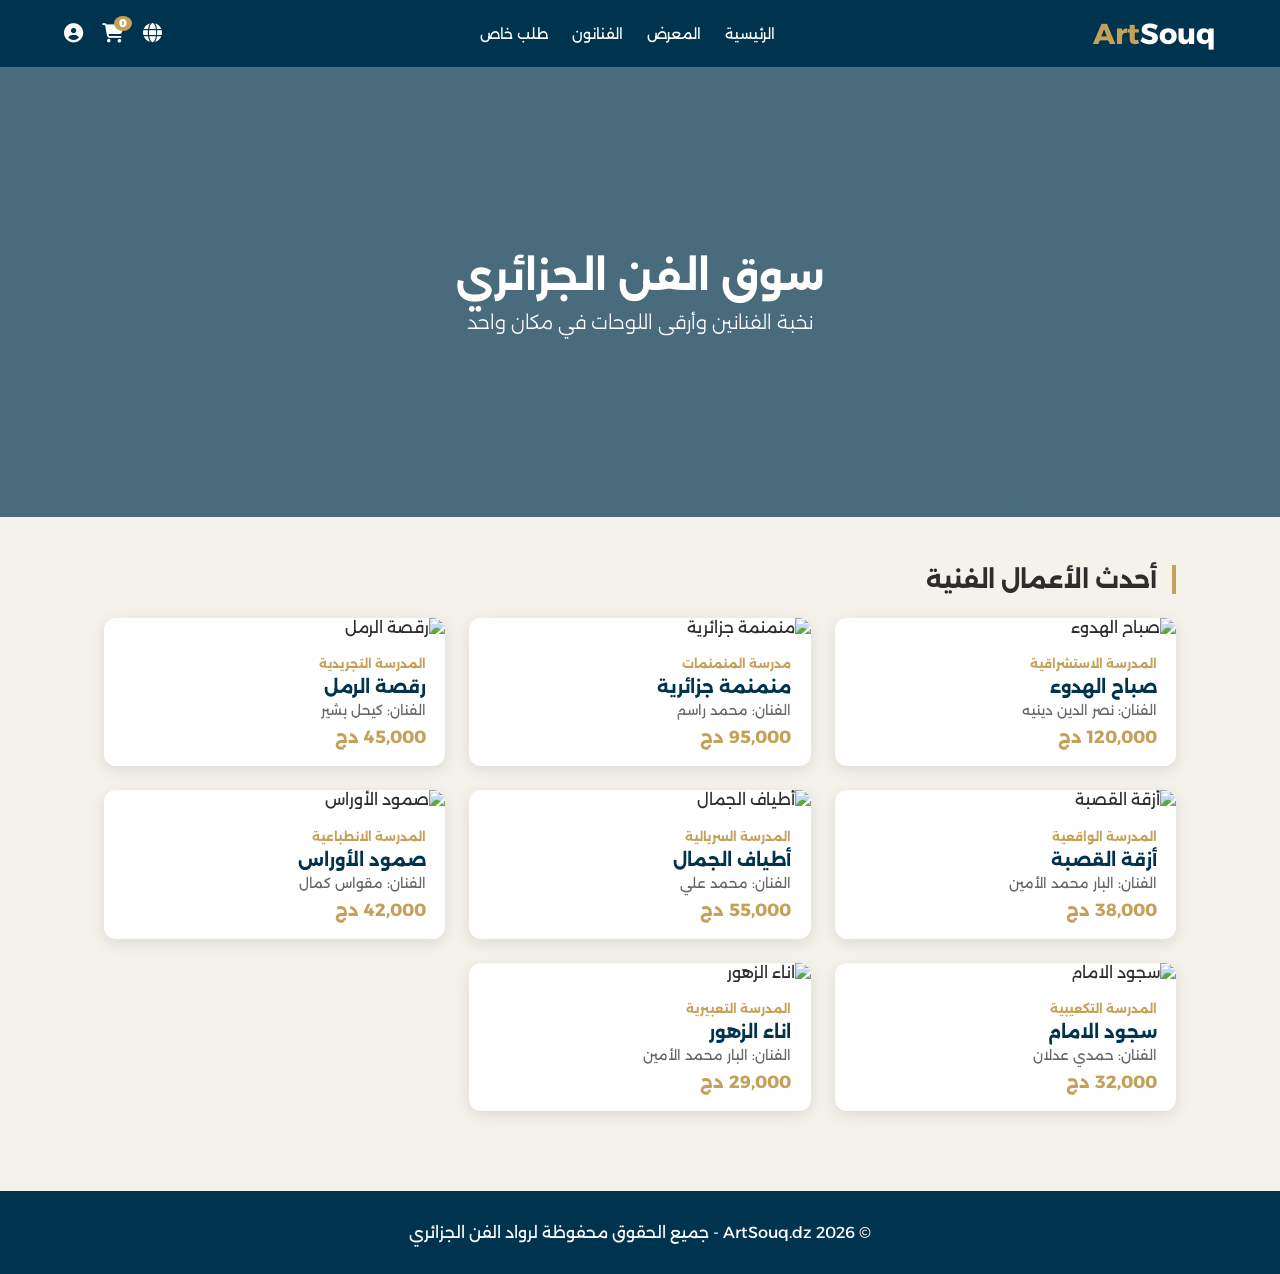
==== commit f80b31ea: "index.html" ====
--- a/index.html
+++ b/index.html
@@ -292,7 +292,7 @@
 
         const artworks = [
             { id: 1, title: "صباح الهدوء", artist: "نصر الدين دينيه", school: "المدرسة الاستشراقية", price: 120000, img: "https://2img.net/h/i539.photobucket.com/albums/ff360/archialg/algerie/femme%20algerienne/tin_hinan_hoggar.jpg?w=500" },
-            { id: 2, title: "منمنمة جزائرية", artist: "محمد ثامر", school: "مدرسة المنمنمات", price: 95000, img: "https://vid.alarabiya.net/images/2022/02/10/53da3e23-6666-46f4-a8ca-8e609cc640d2/53da3e23-6666-46f4-a8ca-8e609cc640d2.jpg?w=500" },
+            { id: 2, title: "منمنمة جزائرية", artist: "محمد راسم", school: "مدرسة المنمنمات", price: 95000, img: "https://vid.alarbiya.net/images/2022/02/10/53da3e23-6666-46f4-a8ca-8e609cc640d2/53da3e23-6666-46f4-a8ca-8e609cc640d2.jpg?w=500" },
             { id: 3, title: "رقصة الرمل", artist: "كيحل بشير", school: "المدرسة التجريدية", price: 45000, img: "https://blogger.googleusercontent.com/img/b/R29vZ2xl/AVvXsEifM8jnM-N3sjC7qwY6VaiuWvEDyGWyv0_7Jel11lprR1s1uzZHMRfeWwuYGGZaDwC4DCWLk5CG8VKjKF0zP6U5BfFAQPnCHUqKGDuByL72-ceOzuN7n6uaTGbp1NOQ4XqaMBMT7jfPbIk/s1600/180281_188369654625754_2084070500_n.jpg?w=500" },
             { id: 4, title: "أزقة القصبة", artist: "البار محمد الأمين", school: "المدرسة الواقعية", price: 38000, img: "https://upload.wikimedia.org/wikipedia/commons/4/4b/Casbahalgerie.jpg?w=500" },
             { id: 5, title: "أطياف الجمال", artist: "محمد علي", school: "المدرسة السريالية", price: 55000, img: "https://cdn.assayahi.dz/ar/wp-content/uploads/2022/08/272259023_1748551535341485_4950606612598556816_n-780x470.jpg?w=500" },
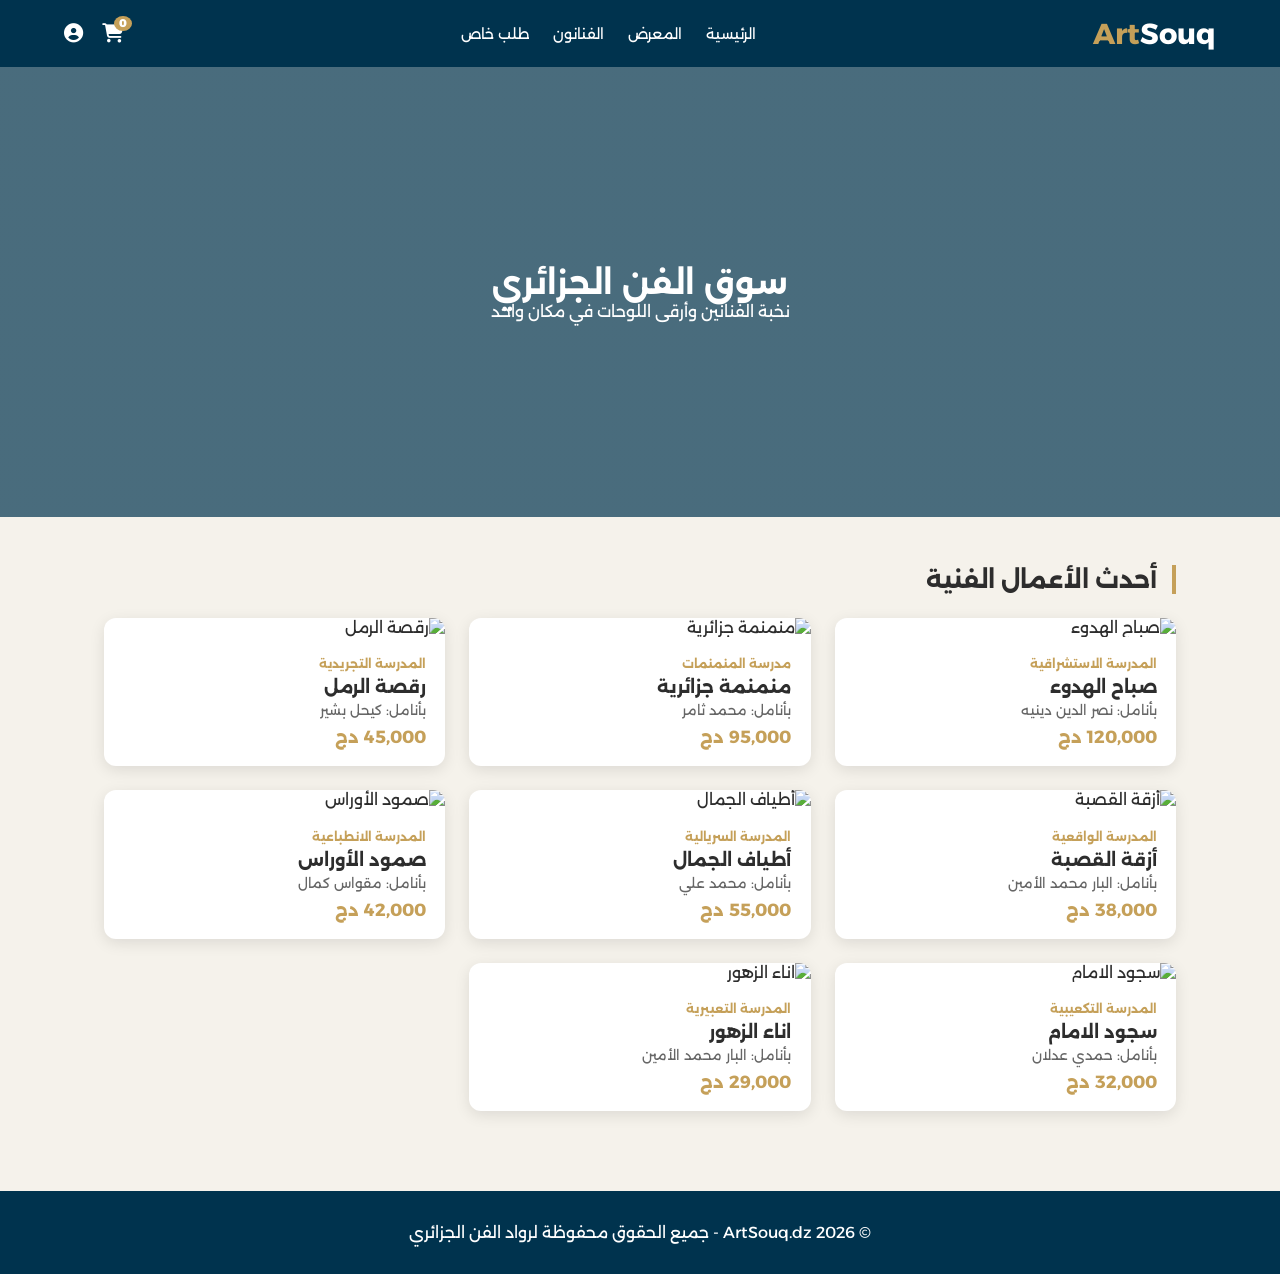
==== commit 760d101a: "Add files via upload" ====
--- a/index.html
+++ b/index.html
@@ -1,487 +1,384 @@
-<!DOCTYPE html>
-<html lang="ar" dir="rtl" id="mainHtml">
-<head>
-    <meta charset="UTF-8">
-    <meta name="viewport" content="width=device-width, initial-scale=1.0">
-    <title>ArtSouq.dz | Professional Algerian Art Market</title>
-    <link href="https://fonts.googleapis.com/css2?family=Alexandria:wght@300;400;700&display=swap" rel="stylesheet">
-    <link rel="stylesheet" href="https://cdnjs.cloudflare.com/ajax/libs/font-awesome/6.5.1/css/all.min.css">
-    <style>
-        :root {
-            --petrol-blue: #00334E;
-            --gold: #C5A059;
-            --ivory: #F5F2EB;
-            --text-dark: #2D2D2D;
-            --white: #FFFFFF;
-            --gray: #f4f4f4;
-            --shadow: 0 4px 15px rgba(0,0,0,0.1);
-        }
-
-        * { margin: 0; padding: 0; box-sizing: border-box; font-family: 'Alexandria', sans-serif; }
-        body { background-color: var(--ivory); color: var(--text-dark); overflow-x: hidden; transition: all 0.3s ease; }
-
-        /* --- Navigation --- */
-        nav {
-            background-color: var(--petrol-blue);
-            padding: 1rem 5%;
-            display: flex;
-            justify-content: space-between;
-            align-items: center;
-            position: sticky;
-            top: 0;
-            z-index: 1000;
-        }
-        .logo { font-size: 1.8rem; font-weight: 700; text-decoration: none; }
-        .logo .art { color: var(--gold); }
-        .logo .souq { color: var(--white); }
-
-        .nav-links { display: flex; list-style: none; gap: 1.5rem; }
-        .nav-links a { color: var(--white); text-decoration: none; cursor: pointer; font-size: 0.9rem; font-weight: 400; }
-        .nav-links a:hover { color: var(--gold); }
-
-        .nav-actions { display: flex; gap: 1.2rem; align-items: center; color: var(--white); }
-        .nav-actions i { cursor: pointer; font-size: 1.2rem; position: relative; }
-        .cart-count { position: absolute; top: -8px; right: -8px; background: var(--gold); color: white; font-size: 0.7rem; padding: 2px 5px; border-radius: 50%; }
-
-        /* Language Switcher Small UI */
-        .lang-switch { position: relative; display: inline-block; cursor: pointer; }
-        .lang-dropdown { 
-            display: none; position: absolute; top: 100%; right: 0; 
-            background: var(--white); border-radius: 8px; box-shadow: var(--shadow); 
-            min-width: 100px; z-index: 1001; overflow: hidden;
-        }
-        .lang-switch:hover .lang-dropdown { display: block; }
-        .lang-dropdown button { 
-            width: 100%; border: none; padding: 10px; background: none; 
-            cursor: pointer; font-size: 0.8rem; text-align: center; color: var(--petrol-blue); 
-            border-bottom: 1px solid #eee;
-        }
-        .lang-dropdown button:hover { background: var(--gray); }
-
-        /* --- Hero --- */
-        .hero {
-            height: 50vh;
-            background: linear-gradient(rgba(0,51,78,0.7), rgba(0,51,78,0.7)), 
-                        url('https://images.unsplash.com/photo-1579783902614-a3fb3927b6a5?auto=format&fit=crop&w=1920&q=80');
-            background-size: cover; background-position: center;
-            display: flex; flex-direction: column; justify-content: center; align-items: center; text-align: center; color: var(--white);
-            padding: 0 20px;
-        }
-        .hero h1 { font-size: 2.5rem; margin-bottom: 10px; }
-        .hero p { font-size: 1.2rem; font-weight: 300; }
-
-        /* --- Grid System --- */
-        .container { padding: 3rem 5%; max-width: 1200px; margin: 0 auto; }
-        .art-grid { display: grid; grid-template-columns: repeat(auto-fill, minmax(280px, 1fr)); gap: 1.5rem; }
-        .art-card { background: var(--white); border-radius: 12px; overflow: hidden; box-shadow: var(--shadow); cursor: pointer; transition: 0.3s; }
-        .art-card:hover { transform: translateY(-5px); }
-        .art-card img { width: 100%; height: 250px; object-fit: cover; }
-        .art-details { padding: 1.2rem; }
-        .art-details h3 { font-size: 1.1rem; margin-bottom: 5px; color: var(--petrol-blue); }
-        .art-details p { font-size: 0.85rem; color: #666; margin-bottom: 8px; }
-        .art-details .school { font-size: 0.75rem; color: var(--gold); font-weight: bold; margin-bottom: 5px; display: block; }
-        .price { color: var(--gold); font-weight: 700; font-size: 1.1rem; }
-
-        /* --- Modals --- */
-        .modal-overlay {
-            position: fixed; top: 0; left: 0; width: 100%; height: 100%;
-            background: rgba(0,0,0,0.8); display: none; justify-content: center;
-            align-items: center; z-index: 2000; padding: 20px; backdrop-filter: blur(8px);
-        }
-        .modal-content {
-            background: var(--white); width: 100%; max-width: 500px; border-radius: 15px;
-            padding: 25px; position: relative; max-height: 90vh; overflow-y: auto;
-        }
-        .close-modal { position: absolute; top: 15px; right: 20px; font-size: 1.5rem; cursor: pointer; color: var(--petrol-blue); }
-
-        /* --- Items & Actions --- */
-        .payment-card { border: 2px solid #eee; border-radius: 10px; padding: 15px; margin: 10px 0; cursor: pointer; display: flex; align-items: center; gap: 15px; transition: 0.2s; }
-        .payment-card.active { border-color: var(--gold); background: #fdfaf3; }
-        .btn-action { width: 100%; padding: 12px; border: none; border-radius: 8px; background: var(--petrol-blue); color: white; font-weight: 700; cursor: pointer; margin-top: 10px; }
-        
-        .profile-avatar { width: 80px; height: 80px; background: var(--gold); border-radius: 50%; margin: 0 auto 10px; display: flex; align-items: center; justify-content: center; font-size: 2rem; color: white; }
-        .artist-list-item { display: flex; align-items: center; gap: 15px; padding: 12px; border-bottom: 1px solid #eee; cursor: pointer; }
-
-        .cart-item { display: flex; justify-content: space-between; align-items: center; border-bottom: 1px solid #eee; padding: 10px 0; }
-        
-        .gallery-item { position: relative; border-radius: 10px; overflow: hidden; cursor: pointer; height: 180px; }
-        .gallery-item img { width: 100%; height: 100%; object-fit: cover; }
-        .gallery-item .overlay { position: absolute; top:0; left:0; width:100%; height:100%; background:rgba(0,51,78,0.7); display:flex; align-items:center; justify-content:center; opacity:0; transition:0.3s; color:white; font-weight:700; font-size: 0.8rem; text-align: center; padding: 10px; }
-        .gallery-item:hover .overlay { opacity: 1; }
-
-        footer { text-align: center; padding: 2rem; background: var(--petrol-blue); color: white; margin-top: 2rem; }
-
-        /* RTL/LTR Alignment adjustment */
-        [dir="ltr"] .close-modal { right: auto; left: 20px; }
-        [dir="ltr"] h2 { border-left: 4px solid var(--gold); border-right: none !important; padding-left: 15px; padding-right: 0 !important; }
-        [dir="rtl"] h2 { border-right: 4px solid var(--gold); padding-right: 15px; }
-    </style>
-</head>
-<body>
-
-    <nav>
-        <a href="#" class="logo"><span class="art">Art</span><span class="souq">Souq</span></a>
-        <ul class="nav-links">
-            <li><a onclick="location.reload()" data-i18n="nav_home">الرئيسية</a></li>
-            <li><a onclick="openModal('galleryModal')" data-i18n="nav_gallery">المعرض</a></li>
-            <li><a onclick="openModal('artistsModal')" data-i18n="nav_artists">الفنانون</a></li>
-            <li><a onclick="openModal('orderModal')" data-i18n="nav_order">طلب خاص</a></li>
-        </ul>
-        <div class="nav-actions">
-            <div class="lang-switch">
-                <i class="fa fa-globe"></i>
-                <div class="lang-dropdown">
-                    <button onclick="setLanguage('ar')">العربية</button>
-                    <button onclick="setLanguage('en')">English</button>
-                    <button onclick="setLanguage('fr')">Français</button>
-                </div>
-            </div>
-            <i class="fa fa-shopping-cart" onclick="openModal('cartModal')"><span class="cart-count" id="cartCount">0</span></i>
-            <i class="fa fa-user-circle" onclick="openModal('profileModal')"></i>
-        </div>
-    </nav>
-
-    <header class="hero">
-        <h1 data-i18n="hero_title">سوق الفن الجزائري</h1>
-        <p data-i18n="hero_sub">نخبة الفنانين وأرقى اللوحات في مكان واحد</p>
-    </header>
-
-    <main class="container">
-        <h2 style="margin-bottom: 1.5rem;" data-i18n="latest_art">أحدث الأعمال الفنية</h2>
-        <div class="art-grid" id="mainGrid"></div>
-    </main>
-
-    <!-- Modal: Gallery -->
-    <div class="modal-overlay" id="galleryModal">
-        <div class="modal-content" style="max-width: 800px;">
-            <span class="close-modal" onclick="closeModal('galleryModal')">&times;</span>
-            <h2 style="margin-bottom:20px;" data-i18n="full_gallery">المعرض الفني الشامل</h2>
-            <div style="display:grid; grid-template-columns: repeat(auto-fill, minmax(180px, 1fr)); gap:15px;" id="galleryGrid"></div>
-        </div>
-    </div>
-
-    <!-- Modal: Artists -->
-    <div class="modal-overlay" id="artistsModal">
-        <div class="modal-content">
-            <span class="close-modal" onclick="closeModal('artistsModal')">&times;</span>
-            <h2 style="margin-bottom:15px;" data-i18n="nav_artists">الفنانون</h2>
-            <div id="artistsList"></div>
-        </div>
-    </div>
-
-    <!-- Modal: Custom Order -->
-    <div class="modal-overlay" id="orderModal">
-        <div class="modal-content">
-            <span class="close-modal" onclick="closeModal('orderModal')">&times;</span>
-            <h2 data-i18n="nav_order">طلب لوحة خاصة</h2>
-            <div style="margin-top: 20px;">
-                <label style="display:block; margin-bottom:5px; font-size:0.9rem;" data-i18n="order_desc">وصف اللوحة المطلوبة</label>
-                <textarea id="orderText" style="width:100%; height:100px; padding:10px; border-radius:5px; border:1px solid #ddd; margin-bottom:15px;" data-i18n-placeholder="order_placeholder"></textarea>
-                <label style="display:block; margin-bottom:5px; font-size:0.9rem;" data-i18n="budget">الميزانية التقريبية (دج)</label>
-                <input type="number" style="width:100%; padding:10px; border-radius:5px; border:1px solid #ddd; margin-bottom:15px;">
-                <button class="btn-action" onclick="submitOrder()" data-i18n="send_order">إرسال الطلب</button>
-            </div>
-        </div>
-    </div>
-
-    <!-- Modal: Detail & Checkout -->
-    <div class="modal-overlay" id="checkoutModal">
-        <div class="modal-content">
-            <span class="close-modal" onclick="closeModal('checkoutModal')">&times;</span>
-            <h2 id="checkTitle">تفاصيل اللوحة</h2>
-            <img id="checkImg" src="" style="width:100%; height:250px; object-fit:cover; border-radius:10px; margin:15px 0;">
-            <div style="display:flex; flex-direction:column; gap:5px; margin-bottom:20px;">
-                <span id="checkSchool" style="color:var(--gold); font-size:0.8rem; font-weight:bold;"></span>
-                <span id="checkArtist" style="font-weight:bold;"></span>
-                <span class="price" id="checkPrice"></span>
-            </div>
-            <p style="font-weight:700; margin-bottom:10px;" data-i18n="choose_pay">اختر طريقة الدفع:</p>
-            <div class="payment-card active" onclick="selectPay(this)">
-                <i class="fa fa-credit-card" style="color:#f39c12"></i>
-                <span data-i18n="pay_dahabia">البطاقة الذهبية (Edahabia)</span>
-            </div>
-            <div class="payment-card" onclick="selectPay(this)">
-                <i class="fa fa-mobile-screen" style="color:#e74c3c"></i>
-                <span data-i18n="pay_baridi">تطبيق بريدي موب (BaridiMob)</span>
-            </div>
-            <button class="btn-action" onclick="addToCart()" data-i18n="btn_add_cart">إضافة للسلة</button>
-            <button class="btn-action" style="background:var(--gold)" onclick="confirmDirectBuy()" data-i18n="btn_buy_now">شراء مباشر الآن</button>
-        </div>
-    </div>
-
-    <!-- Modal: Profile -->
-    <div class="modal-overlay" id="profileModal">
-        <div class="modal-content">
-            <span class="close-modal" onclick="closeModal('profileModal')">&times;</span>
-            <div style="text-align:center;">
-                <div class="profile-avatar"><i class="fa fa-user"></i></div>
-                <h3 data-i18n="user_name">البار محمد الأمين</h3>
-                <p style="font-size:0.85rem; color:#666;" data-i18n="user_city">ولاية الجلفة</p>
-            </div>
-            <div style="border-top:1px solid #eee; padding-top:15px; margin-top:15px;">
-                <div style="display:flex; align-items:center; gap:10px; padding:12px; cursor:pointer;"><i class="fa fa-box"></i> <span data-i18n="user_orders">طلباتي الفنية</span></div>
-                <div style="display:flex; align-items:center; gap:10px; padding:12px; cursor:pointer;"><i class="fa fa-paint-brush"></i> <span data-i18n="user_paintings">لوحاتي المعروضة</span></div>
-                <div style="display:flex; align-items:center; gap:10px; padding:12px; cursor:pointer; color:red;"><i class="fa fa-sign-out"></i> <span data-i18n="logout">تسجيل الخروج</span></div>
-            </div>
-        </div>
-    </div>
-
-    <!-- Modal: Cart -->
-    <div class="modal-overlay" id="cartModal">
-        <div class="modal-content">
-            <span class="close-modal" onclick="closeModal('cartModal')">&times;</span>
-            <h2 data-i18n="cart_title">سلة التسوق</h2>
-            <div id="cartItems" style="margin:20px 0;"></div>
-            <div style="border-top:2px solid #eee; padding-top:15px; display:flex; justify-content:space-between; font-weight:700;">
-                <span data-i18n="total">الإجمالي:</span>
-                <span id="cartTotal">0 دج</span>
-            </div>
-            <button class="btn-action" onclick="processCheckout()" data-i18n="checkout_btn">إتمام عملية الشراء</button>
-        </div>
-    </div>
-
-    <footer>
-        <p data-i18n="footer">&copy; 2026 ArtSouq.dz - جميع الحقوق محفوظة لرواد الفن الجزائري</p>
-    </footer>
-
-    <script>
-        const i18n = {
-            ar: {
-                nav_home: "الرئيسية", nav_gallery: "المعرض", nav_artists: "الفنانون", nav_order: "طلب خاص",
-                hero_title: "سوق الفن الجزائري", hero_sub: "نخبة الفنانين وأرقى اللوحات في مكان واحد",
-                latest_art: "أحدث الأعمال الفنية", full_gallery: "المعرض الفني الشامل",
-                order_desc: "وصف اللوحة المطلوبة", order_placeholder: "مثلاً: أريد لوحة طبيعية لصحراء الجزائر...",
-                budget: "الميزانية التقريبية (دج)", send_order: "إرسال الطلب", choose_pay: "اختر طريقة الدفع:",
-                pay_dahabia: "البطاقة الذهبية (Edahabia)", pay_baridi: "تطبيق بريدي موب (BaridiMob)",
-                btn_add_cart: "إضافة للسلة", btn_buy_now: "شراء مباشر الآن", total: "الإجمالي:",
-                cart_title: "سلة التسوق", checkout_btn: "إتمام عملية الشراء", cart_empty: "السلة فارغة حالياً",
-                user_name: "البار محمد الأمين", user_city: "ولاية الجلفة", user_orders: "طلباتي الفنية",
-                user_paintings: "لوحاتي المعروضة", logout: "تسجيل الخروج", footer: "© 2026 ArtSouq.dz - جميع الحقوق محفوظة لرواد الفن الجزائري",
-                artist_label: "الفنان: ", price_unit: "دج", order_success: "تم إرسال طلبك بنجاح، سيتواصل معك أحد الفنانين قريباً",
-                cart_added: "تمت الإضافة للسلة"
-            },
-            en: {
-                nav_home: "Home", nav_gallery: "Gallery", nav_artists: "Artists", nav_order: "Special Order",
-                hero_title: "Algerian Art Souq", hero_sub: "Elite artists and finest paintings in one place",
-                latest_art: "Latest Artworks", full_gallery: "Full Art Gallery",
-                order_desc: "Describe your request", order_placeholder: "e.g. I want a landscape of the Algerian desert...",
-                budget: "Approximate Budget (DZD)", send_order: "Send Order", choose_pay: "Choose Payment Method:",
-                pay_dahabia: "Edahabia Card", pay_baridi: "BaridiMob App",
-                btn_add_cart: "Add to Cart", btn_buy_now: "Buy Now", total: "Total:",
-                cart_title: "Shopping Cart", checkout_btn: "Checkout Now", cart_empty: "Your cart is empty",
-                user_name: "Mohamed Amine", user_city: "Djelfa Province", user_orders: "My Orders",
-                user_paintings: "My Gallery", logout: "Sign Out", footer: "© 2026 ArtSouq.dz - All Rights Reserved",
-                artist_label: "Artist: ", price_unit: "DZD", order_success: "Request sent! An artist will contact you soon.",
-                cart_added: "Added to cart successfully"
-            },
-            fr: {
-                nav_home: "Accueil", nav_gallery: "Galerie", nav_artists: "Artistes", nav_order: "Commande",
-                hero_title: "ArtSouq Algérie", hero_sub: "L'élite des artistes et les tableaux les plus raffinés",
-                latest_art: "Dernières Œuvres", full_gallery: "Galerie d'Art Complète",
-                order_desc: "Description du tableau", order_placeholder: "ex: Je veux un paysage du désert algérien...",
-                budget: "Budget Approximatif (DZD)", send_order: "Envoyer", choose_pay: "Mode de paiement:",
-                pay_dahabia: "Carte Edahabia", pay_baridi: "Application BaridiMob",
-                btn_add_cart: "Ajouter au panier", btn_buy_now: "Acheter maintenant", total: "Total:",
-                cart_title: "Votre Panier", checkout_btn: "Passer à la caisse", cart_empty: "Le panier est vide",
-                user_name: "Mohamed Amine", user_city: "Wilaya de Djelfa", user_orders: "Mes Commandes",
-                user_paintings: "Ma Galerie", logout: "Déconnexion", footer: "© 2026 ArtSouq.dz - Tous droits réservés",
-                artist_label: "Artiste: ", price_unit: "DZD", order_success: "Demande envoyée! Un artiste vous contactera.",
-                cart_added: "Ajouté au panier"
-            }
-        };
-
-        const artworks = [
-            { id: 1, title: "صباح الهدوء", artist: "نصر الدين دينيه", school: "المدرسة الاستشراقية", price: 120000, img: "https://2img.net/h/i539.photobucket.com/albums/ff360/archialg/algerie/femme%20algerienne/tin_hinan_hoggar.jpg?w=500" },
-            { id: 2, title: "منمنمة جزائرية", artist: "محمد راسم", school: "مدرسة المنمنمات", price: 95000, img: "https://vid.alarbiya.net/images/2022/02/10/53da3e23-6666-46f4-a8ca-8e609cc640d2/53da3e23-6666-46f4-a8ca-8e609cc640d2.jpg?w=500" },
-            { id: 3, title: "رقصة الرمل", artist: "كيحل بشير", school: "المدرسة التجريدية", price: 45000, img: "https://blogger.googleusercontent.com/img/b/R29vZ2xl/AVvXsEifM8jnM-N3sjC7qwY6VaiuWvEDyGWyv0_7Jel11lprR1s1uzZHMRfeWwuYGGZaDwC4DCWLk5CG8VKjKF0zP6U5BfFAQPnCHUqKGDuByL72-ceOzuN7n6uaTGbp1NOQ4XqaMBMT7jfPbIk/s1600/180281_188369654625754_2084070500_n.jpg?w=500" },
-            { id: 4, title: "أزقة القصبة", artist: "البار محمد الأمين", school: "المدرسة الواقعية", price: 38000, img: "https://upload.wikimedia.org/wikipedia/commons/4/4b/Casbahalgerie.jpg?w=500" },
-            { id: 5, title: "أطياف الجمال", artist: "محمد علي", school: "المدرسة السريالية", price: 55000, img: "https://cdn.assayahi.dz/ar/wp-content/uploads/2022/08/272259023_1748551535341485_4950606612598556816_n-780x470.jpg?w=500" },
-            { id: 6, title: "صمود الأوراس", artist: "مقواس كمال", school: "المدرسة الانطباعية", price: 42000, img: "https://upload.wikimedia.org/wikipedia/commons/thumb/6/6b/Monet_Umbrella.JPG/500px-Monet_Umbrella.JPG?w=500" },
-            { id: 7, title: "سجود الامام", artist: "حمدي عدلان", school: "المدرسة التكعيبية", price: 32000, img: "https://blogger.googleusercontent.com/img/b/R29vZ2xl/AVvXsEjKpmlEM-TqpV6XoRj1K8Cy2jnK0xxgsMDZfxrSpZDcjvvqDJlI71JtxM1pj5rNWD9EvNyK_IWyo8Glr_PgqBTSypPSnHSPKUF5zJ5XU4ticF3BYFYpATRLc35sP6lkqE_rH6zqE4TN3D0/s1600/206044_186369681492418_1611847581_n.jpg?w=500" },
-            { id: 8, title: "اناء الزهور", artist: "البار محمد الأمين", school: "المدرسة التعبيرية", price: 29000, img: "https://upload.wikimedia.org/wikipedia/commons/thumb/b/bd/Jan_Bruegel_%28I%29_-_Bouquet_of_Flowers_in_a_Ceramic_Vase.jpg/500px-Jan_Bruegel_%28I%29_-_Bouquet_of_Flowers_in_a_Ceramic_Vase.jpg?w=500" }
-        ];
-
-        let cart = [];
-        let currentItem = null;
-        let currentLang = 'ar';
-
-        window.onload = () => {
-            setLanguage('ar');
-        };
-
-        function setLanguage(lang) {
-            currentLang = lang;
-            const html = document.getElementById('mainHtml');
-            html.lang = lang;
-            html.dir = lang === 'ar' ? 'rtl' : 'ltr';
-
-            // Translate Static Elements
-            document.querySelectorAll('[data-i18n]').forEach(el => {
-                const key = el.getAttribute('data-i18n');
-                el.innerText = i18n[lang][key];
-            });
-
-            // Translate Placeholders
-            document.querySelectorAll('[data-i18n-placeholder]').forEach(el => {
-                const key = el.getAttribute('data-i18n-placeholder');
-                el.placeholder = i18n[lang][key];
-            });
-
-            renderGrid();
-            renderGallery();
-            renderArtists();
-            updateCartUI();
-        }
-
-        function renderGrid() {
-            const grid = document.getElementById('mainGrid');
-            grid.innerHTML = "";
-            artworks.forEach(art => {
-                const card = document.createElement('div');
-                card.className = 'art-card';
-                card.onclick = () => openCheckout(art);
-                card.innerHTML = `
-                    <img src="${art.img}" alt="${art.title}">
-                    <div class="art-details">
-                        <span class="school">${art.school}</span>
-                        <h3>${art.title}</h3>
-                        <p>${i18n[currentLang].artist_label}${art.artist}</p>
-                        <div class="price">${art.price.toLocaleString()} ${i18n[currentLang].price_unit}</div>
-                    </div>
-                `;
-                grid.appendChild(card);
-            });
-        }
-
-        function renderGallery() {
-            const gallery = document.getElementById('galleryGrid');
-            gallery.innerHTML = "";
-            artworks.forEach(art => {
-                const item = document.createElement('div');
-                item.className = 'gallery-item';
-                item.onclick = () => { closeModal('galleryModal'); openCheckout(art); };
-                item.innerHTML = `
-                    <img src="${art.img}">
-                    <div class="overlay"><span>${art.title}<br>${art.school}</span></div>
-                `;
-                gallery.appendChild(item);
-            });
-        }
-
-        function renderArtists() {
-            const list = document.getElementById('artistsList');
-            const uniqueArtists = [...new Set(artworks.map(a => a.artist))];
-            list.innerHTML = "";
-            uniqueArtists.forEach(name => {
-                const div = document.createElement('div');
-                div.className = 'artist-list-item';
-                div.innerHTML = `
-                    <div style="width:45px; height:45px; border-radius:50%; background:var(--gold); display:flex; align-items:center; justify-content:center; color:white; font-weight:bold;">${name[0]}</div>
-                    <div style="flex:1;">
-                        <h4 style="font-size:0.95rem;">${name}</h4>
-                        <p style="font-size:0.7rem; color:#888;">Certified Professional Artist</p>
-                    </div>
-                    <i class="fa fa-chevron-${currentLang === 'ar' ? 'left' : 'right'}" style="font-size:0.8rem; color:#ccc;"></i>
-                `;
-                list.appendChild(div);
-            });
-        }
-
-        function openModal(id) {
-            const modal = document.getElementById(id);
-            modal.style.display = 'flex';
-            document.body.style.overflow = 'hidden';
-        }
-
-        function closeModal(id) {
-            const modal = document.getElementById(id);
-            modal.style.display = 'none';
-            document.body.style.overflow = 'auto';
-        }
-
-        function openCheckout(art) {
-            currentItem = art;
-            document.getElementById('checkTitle').innerText = art.title;
-            document.getElementById('checkImg').src = art.img;
-            document.getElementById('checkArtist').innerText = i18n[currentLang].artist_label + art.artist;
-            document.getElementById('checkSchool').innerText = art.school;
-            document.getElementById('checkPrice').innerText = art.price.toLocaleString() + " " + i18n[currentLang].price_unit;
-            openModal('checkoutModal');
-        }
-
-        function selectPay(el) {
-            document.querySelectorAll('.payment-card').forEach(p => p.classList.remove('active'));
-            el.classList.add('active');
-        }
-
-        function addToCart() {
-            cart.push(currentItem);
-            updateCartUI();
-            alert(i18n[currentLang].cart_added);
-            closeModal('checkoutModal');
-        }
-
-        function updateCartUI() {
-            const list = document.getElementById('cartItems');
-            const count = document.getElementById('cartCount');
-            const totalLabel = document.getElementById('cartTotal');
-            
-            count.innerText = cart.length;
-            list.innerHTML = "";
-            let total = 0;
-
-            if(cart.length === 0) {
-                list.innerHTML = `<p style="text-align:center; color:#999; padding:20px;">${i18n[currentLang].cart_empty}</p>`;
-            } else {
-                cart.forEach((item, index) => {
-                    total += item.price;
-                    const div = document.createElement('div');
-                    div.className = 'cart-item';
-                    div.innerHTML = `
-                        <div style="font-size:0.9rem;">
-                            <strong>${item.title}</strong><br>
-                            <span style="font-size:0.75rem; color:#888;">${item.artist}</span>
-                        </div>
-                        <div style="display:flex; align-items:center; gap:10px;">
-                            <span style="color:var(--gold); font-size:0.9rem;">${item.price.toLocaleString()} ${i18n[currentLang].price_unit}</span>
-                            <i class="fa fa-trash" onclick="removeFromCart(${index})" style="color:red; cursor:pointer;"></i>
-                        </div>
-                    `;
-                    list.appendChild(div);
-                });
-            }
-            totalLabel.innerText = total.toLocaleString() + " " + i18n[currentLang].price_unit;
-        }
-
-        function removeFromCart(index) {
-            cart.splice(index, 1);
-            updateCartUI();
-        }
-
-        function submitOrder() {
-            alert(i18n[currentLang].order_success);
-            closeModal('orderModal');
-        }
-
-        function confirmDirectBuy() {
-            alert("Redirecting to Secure Payment Gateway for " + currentItem.title);
-            closeModal('checkoutModal');
-        }
-
-        function processCheckout() {
-            if(cart.length > 0) {
-                alert("Redirecting to multi-payment processing...");
-            } else {
-                alert(i18n[currentLang].cart_empty);
-            }
-        }
-
-        window.onclick = function(e) {
-            if (e.target.classList.contains('modal-overlay')) {
-                e.target.style.display = 'none';
-                document.body.style.overflow = 'auto';
-            }
-        }
-    </script>
-</body>
-</html>
+<!DOCTYPE html>
+<html lang="ar" dir="rtl" id="mainHtml">
+<head>
+    <meta charset="UTF-8">
+    <meta name="viewport" content="width=device-width, initial-scale=1.0">
+    <title>ArtSouq.dz | سوق الفن الجزائري الاحترافي</title>
+    <link href="https://fonts.googleapis.com/css2?family=Alexandria:wght@300;400;700&display=swap" rel="stylesheet">
+    <link rel="stylesheet" href="https://cdnjs.cloudflare.com/ajax/libs/font-awesome/6.5.1/css/all.min.css">
+    <style>
+        :root {
+            --petrol-blue: #00334E;
+            --gold: #C5A059;
+            --ivory: #F5F2EB;
+            --text-dark: #2D2D2D;
+            --white: #FFFFFF;
+            --gray: #f4f4f4;
+            --shadow: 0 4px 15px rgba(0,0,0,0.1);
+        }
+
+        * { margin: 0; padding: 0; box-sizing: border-box; font-family: 'Alexandria', sans-serif; }
+        body { background-color: var(--ivory); color: var(--text-dark); overflow-x: hidden; }
+
+        /* --- Navigation --- */
+        nav {
+            background-color: var(--petrol-blue);
+            padding: 1rem 5%;
+            display: flex;
+            justify-content: space-between;
+            align-items: center;
+            position: sticky;
+            top: 0;
+            z-index: 1000;
+        }
+        .logo { font-size: 1.8rem; font-weight: 700; text-decoration: none; }
+        .logo .art { color: var(--gold); }
+        .logo .souq { color: var(--white); }
+
+        .nav-links { display: flex; list-style: none; gap: 1.5rem; }
+        .nav-links a { color: var(--white); text-decoration: none; cursor: pointer; font-size: 0.9rem; }
+        .nav-links a:hover { color: var(--gold); }
+
+        .nav-actions { display: flex; gap: 1.2rem; align-items: center; color: var(--white); }
+        .nav-actions i { cursor: pointer; font-size: 1.2rem; position: relative; }
+        .cart-count { position: absolute; top: -8px; right: -8px; background: var(--gold); color: white; font-size: 0.7rem; padding: 2px 5px; border-radius: 50%; }
+
+        /* --- Hero --- */
+        .hero {
+            height: 50vh;
+            background: linear-gradient(rgba(0,51,78,0.7), rgba(0,51,78,0.7)), 
+                        url('https://images.unsplash.com/photo-1579783902614-a3fb3927b6a5?auto=format&fit=crop&w=1920&q=80');
+            background-size: cover; background-position: center;
+            display: flex; flex-direction: column; justify-content: center; align-items: center; text-align: center; color: var(--white);
+        }
+
+        /* --- Grid System --- */
+        .container { padding: 3rem 5%; max-width: 1200px; margin: 0 auto; }
+        .art-grid { display: grid; grid-template-columns: repeat(auto-fill, minmax(280px, 1fr)); gap: 1.5rem; }
+        .art-card { background: var(--white); border-radius: 12px; overflow: hidden; box-shadow: var(--shadow); cursor: pointer; transition: 0.3s; }
+        .art-card:hover { transform: translateY(-5px); }
+        .art-card img { width: 100%; height: 250px; object-fit: cover; }
+        .art-details { padding: 1.2rem; }
+        .art-details h3 { font-size: 1.1rem; margin-bottom: 5px; }
+        .art-details p { font-size: 0.85rem; color: #666; margin-bottom: 8px; }
+        .art-details .school { font-size: 0.75rem; color: var(--gold); font-weight: bold; margin-bottom: 5px; display: block; }
+        .price { color: var(--gold); font-weight: 700; font-size: 1.1rem; }
+
+        /* --- Modals --- */
+        .modal-overlay {
+            position: fixed; top: 0; left: 0; width: 100%; height: 100%;
+            background: rgba(0,0,0,0.8); display: none; justify-content: center;
+            align-items: center; z-index: 2000; padding: 20px; backdrop-filter: blur(8px);
+        }
+        .modal-content {
+            background: var(--white); width: 100%; max-width: 500px; border-radius: 15px;
+            padding: 25px; position: relative; max-height: 90vh; overflow-y: auto;
+        }
+        .close-modal { position: absolute; top: 15px; right: 20px; font-size: 1.5rem; cursor: pointer; color: var(--petrol-blue); }
+
+        /* --- Payment & Special UI --- */
+        .payment-card { border: 2px solid #eee; border-radius: 10px; padding: 15px; margin: 10px 0; cursor: pointer; display: flex; align-items: center; gap: 15px; transition: 0.2s; }
+        .payment-card:hover { background: #fcfcfc; }
+        .payment-card.active { border-color: var(--gold); background: #fdfaf3; }
+        .btn-action { width: 100%; padding: 12px; border: none; border-radius: 8px; background: var(--petrol-blue); color: white; font-weight: 700; cursor: pointer; margin-top: 10px; }
+        
+        .profile-avatar { width: 80px; height: 80px; background: var(--gold); border-radius: 50%; margin: 0 auto 10px; display: flex; align-items: center; justify-content: center; font-size: 2rem; color: white; }
+        .artist-list-item { display: flex; align-items: center; gap: 15px; padding: 12px; border-bottom: 1px solid #eee; cursor: pointer; transition: 0.2s; }
+        .artist-list-item:hover { background: #f9f9f9; }
+
+        .cart-item { display: flex; justify-content: space-between; align-items: center; border-bottom: 1px solid #eee; padding: 10px 0; }
+        
+        .gallery-item { position: relative; border-radius: 10px; overflow: hidden; cursor: pointer; height: 180px; }
+        .gallery-item img { width: 100%; height: 100%; object-fit: cover; }
+        .gallery-item .overlay { position: absolute; top:0; left:0; width:100%; height:100%; background:rgba(0,51,78,0.7); display:flex; align-items:center; justify-content:center; opacity:0; transition:0.3s; color:white; font-weight:700; font-size: 0.8rem; text-align: center; padding: 10px; }
+        .gallery-item:hover .overlay { opacity: 1; }
+
+        footer { text-align: center; padding: 2rem; background: var(--petrol-blue); color: white; margin-top: 2rem; }
+    </style>
+</head>
+<body>
+
+    <nav>
+        <a href="#" class="logo"><span class="art">Art</span><span class="souq">Souq</span></a>
+        <ul class="nav-links">
+            <li><a onclick="location.reload()">الرئيسية</a></li>
+            <li><a onclick="openModal('galleryModal')">المعرض</a></li>
+            <li><a onclick="openModal('artistsModal')">الفنانون</a></li>
+            <li><a onclick="openModal('orderModal')">طلب خاص</a></li>
+        </ul>
+        <div class="nav-actions">
+            <i class="fa fa-shopping-cart" onclick="openModal('cartModal')"><span class="cart-count" id="cartCount">0</span></i>
+            <i class="fa fa-user-circle" onclick="openModal('profileModal')"></i>
+        </div>
+    </nav>
+
+    <header class="hero">
+        <h1>سوق الفن الجزائري</h1>
+        <p>نخبة الفنانين وأرقى اللوحات في مكان واحد</p>
+    </header>
+
+    <main class="container">
+        <h2 style="margin-bottom: 1.5rem; border-right: 4px solid var(--gold); padding-right: 15px;">أحدث الأعمال الفنية</h2>
+        <div class="art-grid" id="mainGrid"></div>
+    </main>
+
+    <!-- Modal: Gallery -->
+    <div class="modal-overlay" id="galleryModal">
+        <div class="modal-content" style="max-width: 800px;">
+            <span class="close-modal" onclick="closeModal('galleryModal')">&times;</span>
+            <h2 style="margin-bottom:20px;">المعرض الفني الشامل</h2>
+            <div style="display:grid; grid-template-columns: repeat(auto-fill, minmax(180px, 1fr)); gap:15px;" id="galleryGrid"></div>
+        </div>
+    </div>
+
+    <!-- Modal: Artists -->
+    <div class="modal-overlay" id="artistsModal">
+        <div class="modal-content">
+            <span class="close-modal" onclick="closeModal('artistsModal')">&times;</span>
+            <h2 style="margin-bottom:15px;">فنانونا المبدعون</h2>
+            <div id="artistsList"></div>
+        </div>
+    </div>
+
+    <!-- Modal: Custom Order -->
+    <div class="modal-overlay" id="orderModal">
+        <div class="modal-content">
+            <span class="close-modal" onclick="closeModal('orderModal')">&times;</span>
+            <h2>طلب لوحة خاصة</h2>
+            <div style="margin-top: 20px;">
+                <label style="display:block; margin-bottom:5px; font-size:0.9rem;">وصف اللوحة المطلوبة</label>
+                <textarea style="width:100%; height:100px; padding:10px; border-radius:5px; border:1px solid #ddd; margin-bottom:15px;" placeholder="مثلاً: أريد لوحة طبيعية لصحراء الجزائر بالمدرسة الانطباعية..."></textarea>
+                <label style="display:block; margin-bottom:5px; font-size:0.9rem;">الميزانية التقريبية (دج)</label>
+                <input type="number" style="width:100%; padding:10px; border-radius:5px; border:1px solid #ddd; margin-bottom:15px;">
+                <button class="btn-action" onclick="alert('تم إرسال طلبك بنجاح، سيتواصل معك أحد الفنانين قريباً')">إرسال الطلب</button>
+            </div>
+        </div>
+    </div>
+
+    <!-- Modal: Checkout -->
+    <div class="modal-overlay" id="checkoutModal">
+        <div class="modal-content">
+            <span class="close-modal" onclick="closeModal('checkoutModal')">&times;</span>
+            <h2 id="checkTitle">تفاصيل اللوحة</h2>
+            <img id="checkImg" src="" style="width:100%; height:250px; object-fit:cover; border-radius:10px; margin:15px 0;">
+            <div style="display:flex; flex-direction:column; gap:5px; margin-bottom:20px;">
+                <span id="checkSchool" style="color:var(--gold); font-size:0.8rem; font-weight:bold;"></span>
+                <span id="checkArtist" style="font-weight:bold;"></span>
+                <span class="price" id="checkPrice"></span>
+            </div>
+            <p style="font-weight:700; margin-bottom:10px;">اختر طريقة الدفع:</p>
+            <div class="payment-card" onclick="selectPay(this)">
+                <i class="fa fa-credit-card" style="color:#f39c12"></i>
+                <span>البطاقة الذهبية (Edahabia)</span>
+            </div>
+            <div class="payment-card" onclick="selectPay(this)">
+                <i class="fa fa-mobile-screen" style="color:#e74c3c"></i>
+                <span>تطبيق بريدي موب (BaridiMob)</span>
+            </div>
+            <button class="btn-action" onclick="addToCart()">إضافة للسلة</button>
+            <button class="btn-action" style="background:var(--gold)" onclick="confirmDirectBuy()">شراء مباشر الآن</button>
+        </div>
+    </div>
+
+    <!-- Modal: Profile -->
+    <div class="modal-overlay" id="profileModal">
+        <div class="modal-content">
+            <span class="close-modal" onclick="closeModal('profileModal')">&times;</span>
+            <div style="text-align:center;">
+                <div class="profile-avatar"><i class="fa fa-user"></i></div>
+                <h3>البار محمد الأمين</h3>
+                <p style="font-size:0.85rem; color:#666;">ولاية الجلفة</p>
+            </div>
+            <div style="border-top:1px solid #eee; padding-top:15px; margin-top:15px;">
+                <div style="display:flex; align-items:center; gap:10px; padding:12px; cursor:pointer;"><i class="fa fa-box"></i> طلباتي الفنية</div>
+                <div style="display:flex; align-items:center; gap:10px; padding:12px; cursor:pointer;"><i class="fa fa-paint-brush"></i> لوحاتي المعروضة</div>
+                <div style="display:flex; align-items:center; gap:10px; padding:12px; cursor:pointer; color:red;"><i class="fa fa-sign-out"></i> تسجيل الخروج</div>
+            </div>
+        </div>
+    </div>
+
+    <!-- Modal: Cart -->
+    <div class="modal-overlay" id="cartModal">
+        <div class="modal-content">
+            <span class="close-modal" onclick="closeModal('cartModal')">&times;</span>
+            <h2>سلة التسوق</h2>
+            <div id="cartItems" style="margin:20px 0;"></div>
+            <div style="border-top:2px solid #eee; padding-top:15px; display:flex; justify-content:space-between; font-weight:700;">
+                <span>الإجمالي:</span>
+                <span id="cartTotal">0 دج</span>
+            </div>
+            <button class="btn-action" onclick="alert('جاري الانتقال لصفحة الدفع الآمن...')">إتمام عملية الشراء</button>
+        </div>
+    </div>
+
+    <footer>
+        <p>&copy; 2026 ArtSouq.dz - جميع الحقوق محفوظة لرواد الفن الجزائري</p>
+    </footer>
+
+    <script>
+        const artists = ["البار محمد الأمين", "كيحل بشير", "مقواس كمال", "حمدي عدلان", "نصر الدين دينيه", "محمد راسم", "مالكي علي"];
+
+        const artworks = [
+            { id: 1, title: "صباح الهدوء", artist: "نصر الدين دينيه", school: "المدرسة الاستشراقية", price: 120000, img: "https://2img.net/h/i539.photobucket.com/albums/ff360/archialg/algerie/femme%20algerienne/tin_hinan_hoggar.jpg?w=500" },
+            { id: 2, title: "منمنمة جزائرية", artist: "محمد ثامر", school: "مدرسة المنمنمات", price: 95000, img: "https://vid.alarabiya.net/images/2022/02/10/53da3e23-6666-46f4-a8ca-8e609cc640d2/53da3e23-6666-46f4-a8ca-8e609cc640d2.jpg?w=500" },
+            { id: 3, title: "رقصة الرمل", artist: "كيحل بشير", school: "المدرسة التجريدية", price: 45000, img: "https://blogger.googleusercontent.com/img/b/R29vZ2xl/AVvXsEifM8jnM-N3sjC7qwY6VaiuWvEDyGWyv0_7Jel11lprR1s1uzZHMRfeWwuYGGZaDwC4DCWLk5CG8VKjKF0zP6U5BfFAQPnCHUqKGDuByL72-ceOzuN7n6uaTGbp1NOQ4XqaMBMT7jfPbIk/s1600/180281_188369654625754_2084070500_n.jpg?w=500" },
+            { id: 4, title: "أزقة القصبة", artist: "البار محمد الأمين", school: "المدرسة الواقعية", price: 38000, img: "https://upload.wikimedia.org/wikipedia/commons/4/4b/Casbahalgerie.jpg?w=500" },
+            { id: 5, title: "أطياف الجمال", artist: "محمد علي", school: "المدرسة السريالية", price: 55000, img: "https://cdn.assayahi.dz/ar/wp-content/uploads/2022/08/272259023_1748551535341485_4950606612598556816_n-780x470.jpg?w=500" },
+            { id: 6, title: "صمود الأوراس", artist: "مقواس كمال", school: "المدرسة الانطباعية", price: 42000, img: "https://upload.wikimedia.org/wikipedia/commons/thumb/6/6b/Monet_Umbrella.JPG/500px-Monet_Umbrella.JPG?w=500" },
+            { id: 7, title: "سجود الامام", artist: "حمدي عدلان", school: "المدرسة التكعيبية", price: 32000, img: "https://blogger.googleusercontent.com/img/b/R29vZ2xl/AVvXsEjKpmlEM-TqpV6XoRj1K8Cy2jnK0xxgsMDZfxrSpZDcjvvqDJlI71JtxM1pj5rNWD9EvNyK_IWyo8Glr_PgqBTSypPSnHSPKUF5zJ5XU4ticF3BYFYpATRLc35sP6lkqE_rH6zqE4TN3D0/s1600/206044_186369681492418_1611847581_n.jpg?w=500" },
+            { id: 8, title: "اناء الزهور", artist: "البار محمد الأمين", school: "المدرسة التعبيرية", price: 29000, img: "https://upload.wikimedia.org/wikipedia/commons/thumb/b/bd/Jan_Bruegel_%28I%29_-_Bouquet_of_Flowers_in_a_Ceramic_Vase.jpg/500px-Jan_Bruegel_%28I%29_-_Bouquet_of_Flowers_in_a_Ceramic_Vase.jpg?w=500" }
+        ];
+
+        let cart = [];
+        let currentItem = null;
+
+        window.onload = () => {
+            renderGrid();
+            renderGallery();
+            renderArtists();
+            updateCartUI();
+        };
+
+        function renderGrid() {
+            const grid = document.getElementById('mainGrid');
+            if(!grid) return;
+            artworks.forEach(art => {
+                const card = document.createElement('div');
+                card.className = 'art-card';
+                card.onclick = () => openCheckout(art);
+                card.innerHTML = `
+                    <img src="${art.img}" alt="${art.title}">
+                    <div class="art-details">
+                        <span class="school">${art.school}</span>
+                        <h3>${art.title}</h3>
+                        <p>بأنامل: ${art.artist}</p>
+                        <div class="price">${art.price.toLocaleString()} دج</div>
+                    </div>
+                `;
+                grid.appendChild(card);
+            });
+        }
+
+        function renderGallery() {
+            const gallery = document.getElementById('galleryGrid');
+            if(!gallery) return;
+            artworks.forEach(art => {
+                const item = document.createElement('div');
+                item.className = 'gallery-item';
+                item.onclick = () => { closeModal('galleryModal'); openCheckout(art); };
+                item.innerHTML = `
+                    <img src="${art.img}">
+                    <div class="overlay"><span>${art.title}<br>${art.school}</span></div>
+                `;
+                gallery.appendChild(item);
+            });
+        }
+
+        function renderArtists() {
+            const list = document.getElementById('artistsList');
+            if(!list) return;
+            artists.forEach(name => {
+                const div = document.createElement('div');
+                div.className = 'artist-list-item';
+                div.innerHTML = `
+                    <div style="width:45px; height:45px; border-radius:50%; background:#eee; display:flex; align-items:center; justify-content:center;"><i class="fa fa-user" style="color:#aaa"></i></div>
+                    <div style="flex:1;">
+                        <h4 style="font-size:0.95rem;">${name}</h4>
+                        <p style="font-size:0.7rem; color:#888;">فنان تشكيلي معتمد</p>
+                    </div>
+                    <i class="fa fa-chevron-left" style="font-size:0.8rem; color:#ccc;"></i>
+                `;
+                list.appendChild(div);
+            });
+        }
+
+        function openModal(id) {
+            const modal = document.getElementById(id);
+            if (modal) {
+                modal.style.display = 'flex';
+                document.body.style.overflow = 'hidden';
+            }
+        }
+
+        function closeModal(id) {
+            const modal = document.getElementById(id);
+            if (modal) {
+                modal.style.display = 'none';
+                document.body.style.overflow = 'auto';
+            }
+        }
+
+        function openCheckout(art) {
+            currentItem = art;
+            document.getElementById('checkTitle').innerText = art.title;
+            document.getElementById('checkImg').src = art.img;
+            document.getElementById('checkArtist').innerText = "الفنان: " + art.artist;
+            document.getElementById('checkSchool').innerText = art.school;
+            document.getElementById('checkPrice').innerText = art.price.toLocaleString() + " دج";
+            openModal('checkoutModal');
+        }
+
+        function selectPay(el) {
+            document.querySelectorAll('.payment-card').forEach(p => p.classList.remove('active'));
+            el.classList.add('active');
+        }
+
+        function addToCart() {
+            cart.push(currentItem);
+            updateCartUI();
+            alert("تم إضافة '" + currentItem.title + "' إلى السلة");
+            closeModal('checkoutModal');
+        }
+
+        function updateCartUI() {
+            const list = document.getElementById('cartItems');
+            const count = document.getElementById('cartCount');
+            const totalLabel = document.getElementById('cartTotal');
+            if(!list || !count || !totalLabel) return;
+
+            count.innerText = cart.length;
+            list.innerHTML = "";
+            let total = 0;
+
+            if(cart.length === 0) {
+                list.innerHTML = '<p style="text-align:center; color:#999;">السلة فارغة حالياً</p>';
+            } else {
+                cart.forEach((item, index) => {
+                    total += item.price;
+                    const div = document.createElement('div');
+                    div.className = 'cart-item';
+                    div.innerHTML = `
+                        <div style="font-size:0.9rem;">
+                            <strong>${item.title}</strong><br>
+                            <span style="font-size:0.75rem; color:#888;">${item.artist}</span>
+                        </div>
+                        <div style="display:flex; align-items:center; gap:10px;">
+                            <span style="color:var(--gold); font-size:0.9rem;">${item.price.toLocaleString()} دج</span>
+                            <i class="fa fa-trash" onclick="removeFromCart(${index})" style="color:red; cursor:pointer;"></i>
+                        </div>
+                    `;
+                    list.appendChild(div);
+                });
+            }
+            totalLabel.innerText = total.toLocaleString() + " دج";
+        }
+
+        function removeFromCart(index) {
+            cart.splice(index, 1);
+            updateCartUI();
+        }
+
+        function confirmDirectBuy() {
+            alert("سيتم توجيهك الآن لإتمام عملية شراء '" + currentItem.title + "' بمبلغ " + currentItem.price.toLocaleString() + " دج");
+            closeModal('checkoutModal');
+        }
+
+        window.onclick = function(e) {
+            if (e.target.classList.contains('modal-overlay')) {
+                e.target.style.display = 'none';
+                document.body.style.overflow = 'auto';
+            }
+        }
+    </script>
+</body>
+</html>
